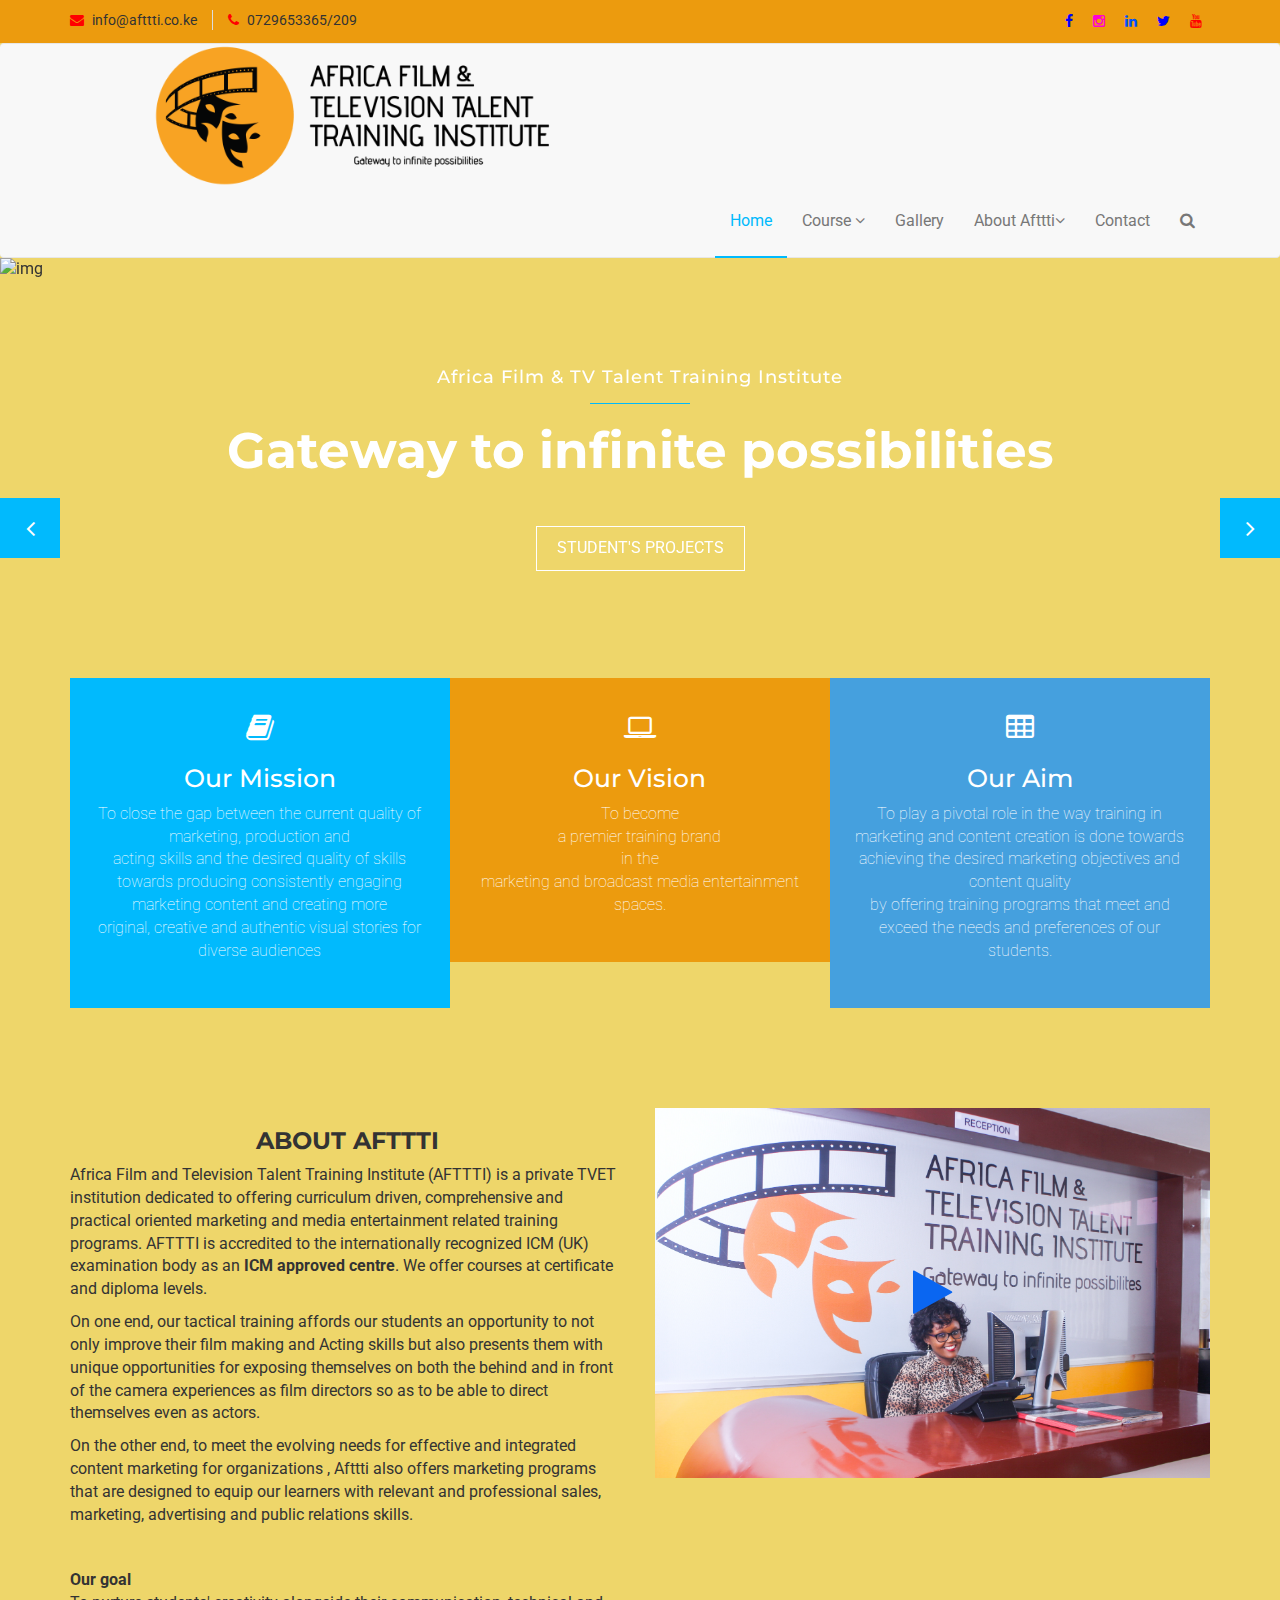
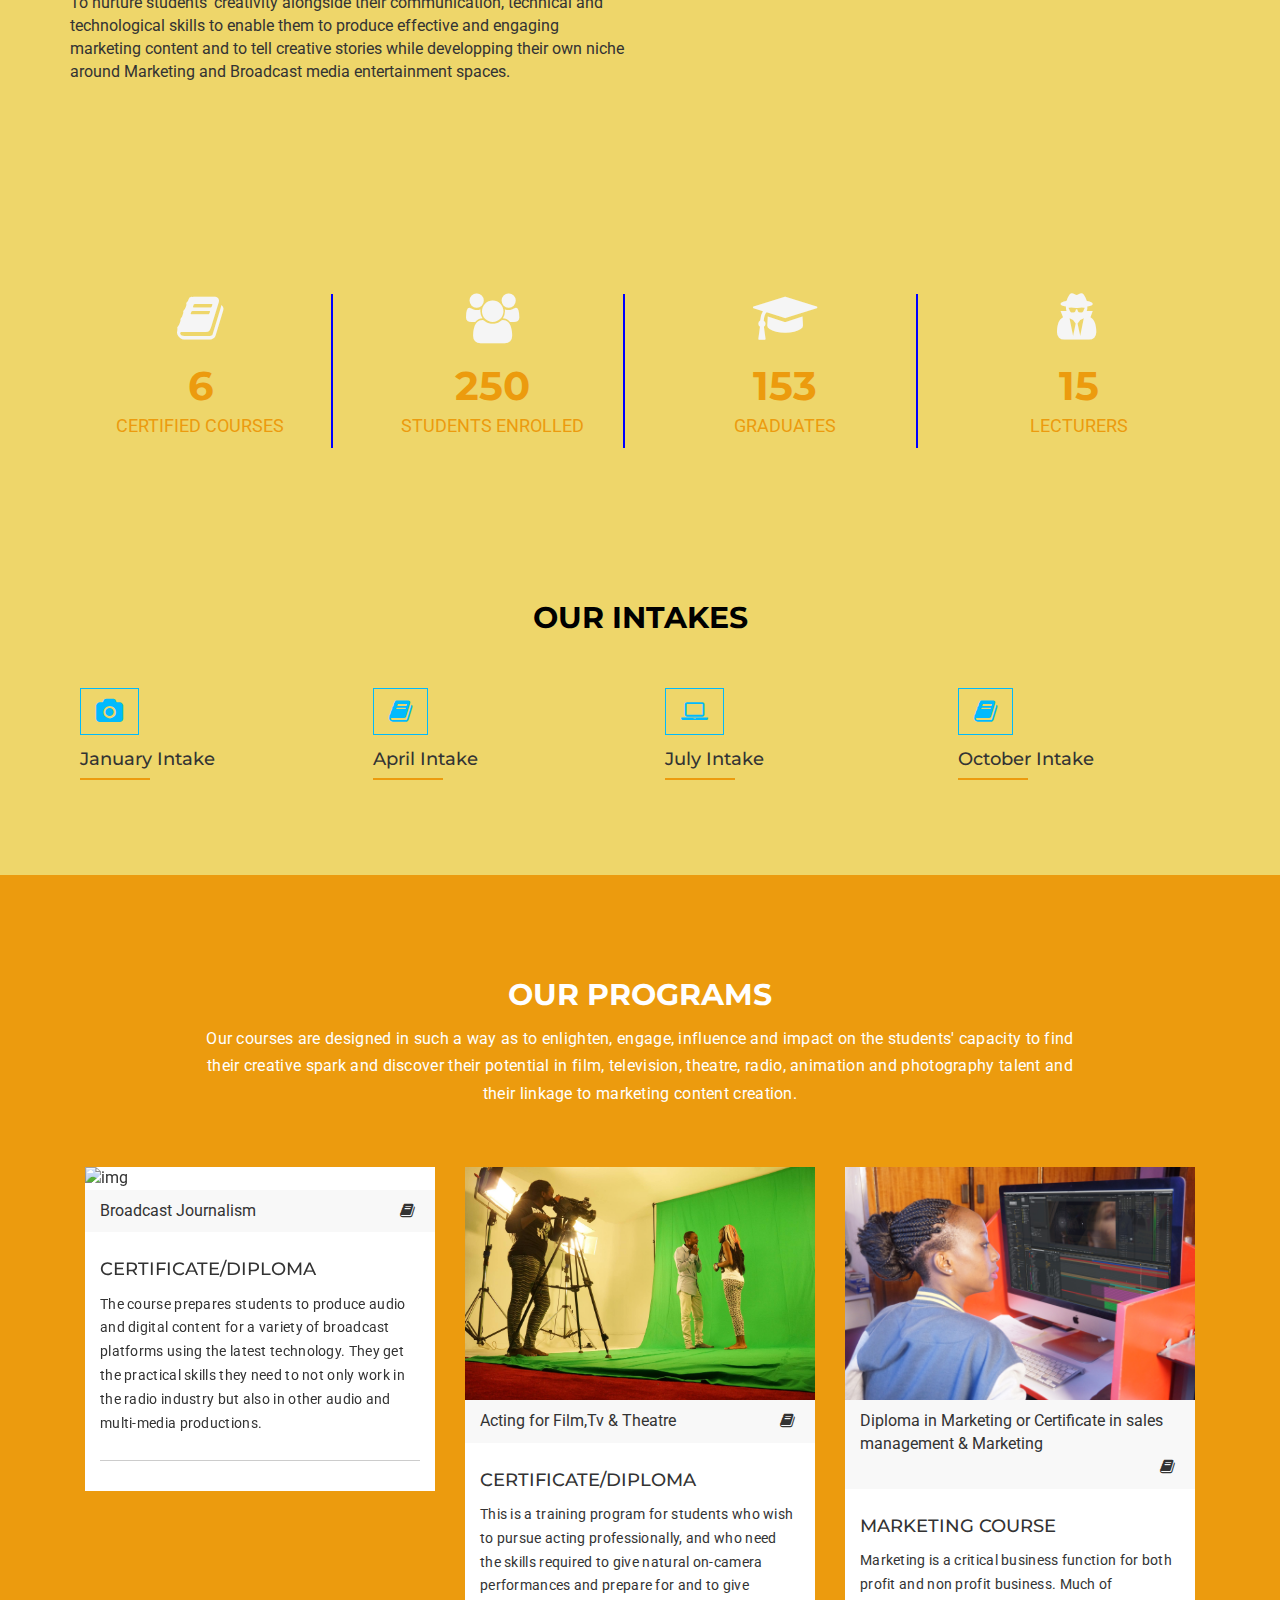
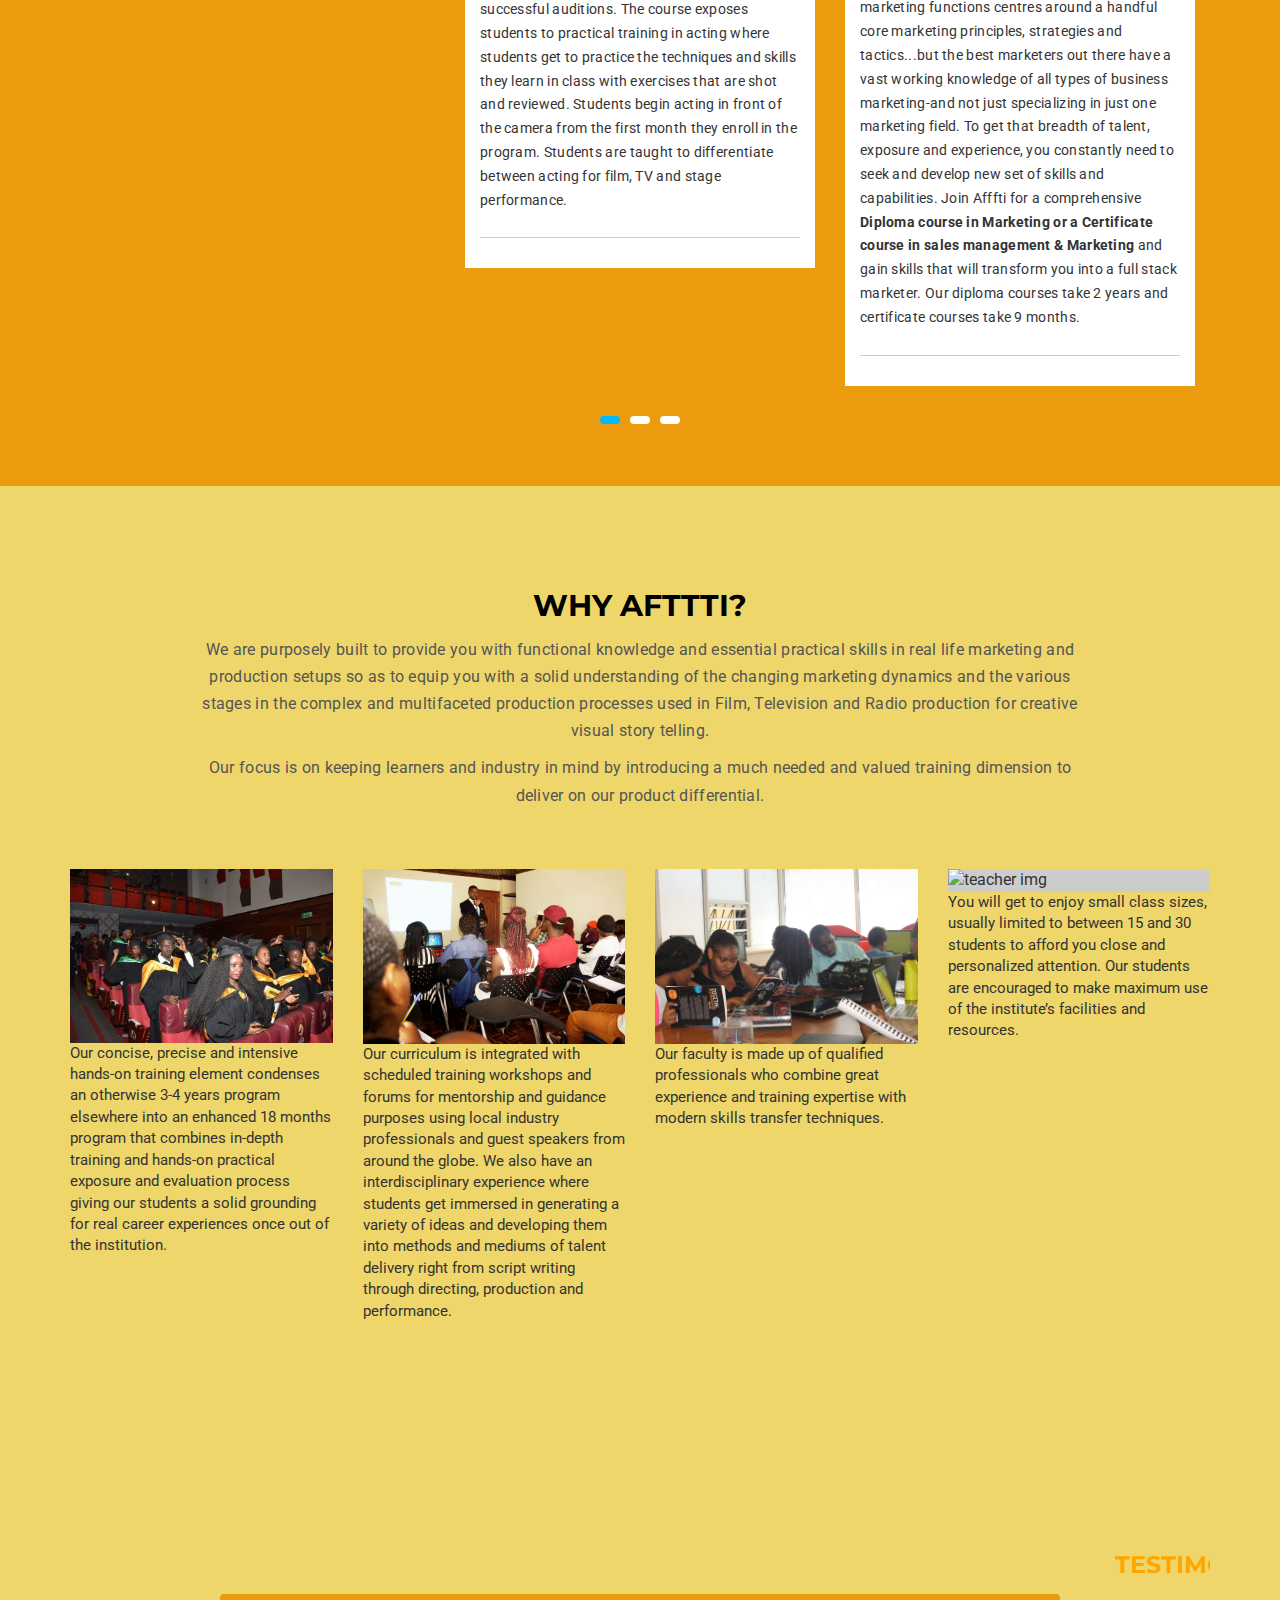
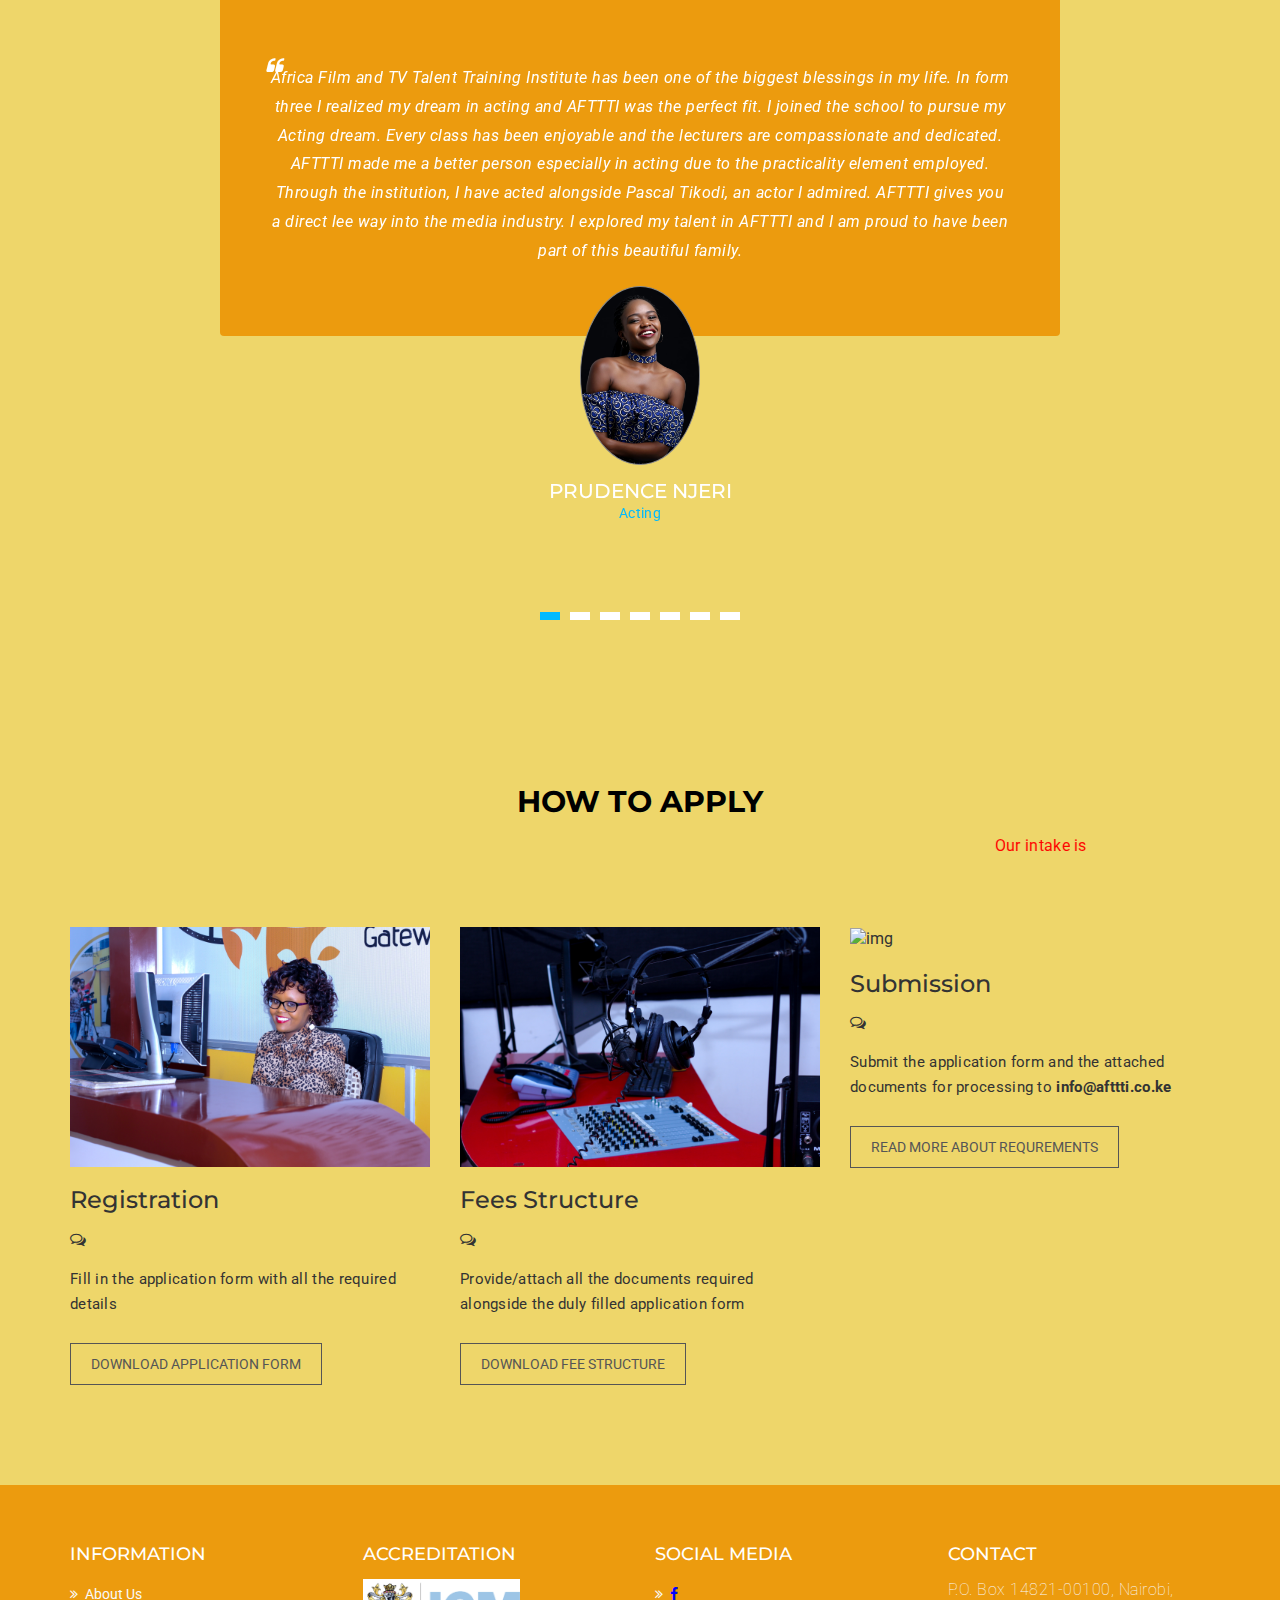
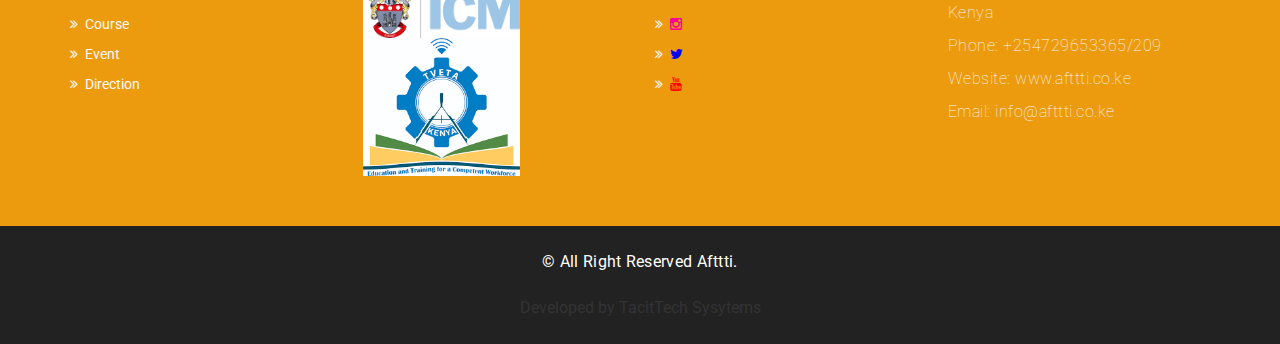
==== index.html @ 68888950 "first commit" ====
<!DOCTYPE html>
<html lang="en">
  <head>
      <!-- Global site tag (gtag.js) - Google Analytics -->
<script async src="https://www.googletagmanager.com/gtag/js?id=G-WM286V2P01"></script>
<script>
  window.dataLayer = window.dataLayer || [];
  function gtag(){dataLayer.push(arguments);}
  gtag('js', new Date());

  gtag('config', 'G-WM286V2P01');
</script>
    <meta charset="utf-8">
    <meta http-equiv="X-UA-Compatible" content="IE=edge">
    <meta name="google-site-verification" content="myHyL0dcUcwQ2noCRItRm-yijK45plPGw5eI9fTnpZU" />
    <meta name="viewport" content="width=device-width, initial-scale=1">    
    <title>Africa Film & TV Talent Training Institute</title>

    <!-- Favicon -->
    <link rel="shortcut icon" href="assets/img/aftttilogo.png" type="image/x-icon">

    <!-- Font awesome -->
    <link href="assets/css/font-awesome.css" rel="stylesheet">
    <!-- Bootstrap -->
    <link href="assets/css/bootstrap.css" rel="stylesheet">   
    <!-- Slick slider -->
    <link rel="stylesheet" type="text/css" href="assets/css/slick.css">          
    <!-- Fancybox slider -->
    <link rel="stylesheet" href="assets/css/jquery.fancybox.css" type="text/css" media="screen" /> 
    <!-- Theme color -->
    <link id="switcher" href="assets/css/theme-color/default-theme.css" rel="stylesheet">          

    <!-- Main style sheet -->
    <link href="assets/css/style.css" rel="stylesheet">    

   
    <!-- Google Fonts -->
    <link href='https://fonts.googleapis.com/css?family=Montserrat:400,700' rel='stylesheet' type='text/css'>
    <link href='https://fonts.googleapis.com/css?family=Roboto:400,400italic,300,300italic,500,700' rel='stylesheet' type='text/css'>
    

    <!-- HTML5 shim and Respond.js for IE8 support of HTML5 elements and media queries -->
    <!-- WARNING: Respond.js doesn't work if you view the page via file:// -->
    <!--[if lt IE 9]>
      <script src="https://oss.maxcdn.com/html5shiv/3.7.2/html5shiv.min.js"></script>
      <script src="https://oss.maxcdn.com/respond/1.4.2/respond.min.js"></script>
    <![endif]-->

  </head>
  <body> 

  <!--START SCROLL TOP BUTTON -->
    <a class="scrollToTop" href="#">
      <i class="fa fa-angle-up"></i>      
    </a>
  <!-- END SCROLL TOP BUTTON -->

  <!-- Start header  -->
  <header id="mu-header">
    <div class="container">
      <div class="row">
        <div class="col-lg-12 col-md-12">
          <div class="mu-header-area">
            <div class="row">
              <div class="col-lg-6 col-md-6 col-sm-6 col-xs-6">
                <div class="mu-header-top-left">
                  <div class="mu-top-email">
                    <i style="color:red;" class="fa fa-envelope"></i>
                    <span>info@afttti.co.ke</span>
                  </div>
                  <div class="mu-top-phone">
                    <i style="color:red;" class="fa fa-phone"></i>
                    <span>0729653365/209</span>
                  </div>
                </div>
              </div>
              <div class="col-lg-6 col-md-6 col-sm-6 col-xs-6">
                <div class="mu-header-top-right">
                  <nav>
                    <ul class="mu-top-social-nav">
                      <li><a href="https://www.facebook.com/AFTTTI/?epa=SEARCH_BOX"><span style="color:blue;" class="fa fa-facebook"></span></a></li>
                      <li><a href="https://www.instagram.com/afttti/"><span style="color:rgb(255, 0, 212);" class="fa fa-instagram"></span></a></li>
                      <li><a href="https://www.linkedin.com/company/africa-film-&-tv-talent-training-institute/about/"><span style="color:rgb(0, 81, 255);" class="fa fa-linkedin"></span></a></li>
                      <li><a href="https://twitter.com/Aftttiinstitute"><span style="color:blue;" class="fa fa-twitter"></span></a></li>
                      <li><a href="https://www.youtube.com/results?search_query=afttti+movie+channel"><span style="color:red;" class="fa fa-youtube"></span></a></li>
                    </ul>
                  </nav>
                </div>
              </div>
            </div>
          </div>
        </div>
      </div>
    </div>
  </header>
  <!-- End header  -->
  <!-- Start menu -->
  <section id="mu-menu">
    <nav class="navbar navbar-default" role="navigation">  
      <div class="container">
        <div class="navbar-header">
          <!-- FOR MOBILE VIEW COLLAPSED BUTTON -->
          <button type="button" class="navbar-toggle collapsed" data-toggle="collapse" data-target="#navbar" aria-expanded="false" aria-controls="navbar">
            <span class="sr-only">Toggle navigation</span>
            <span class="icon-bar"></span>
            <span class="icon-bar"></span>
            <span class="icon-bar"></span>
          </button>
          <!-- LOGO -->              
          <!-- TEXT BASED LOGO -->
          <img src="assets/img/aftttilogo.png" width="50%" height="50%" alt="img">
          
         
          <!-- IMG BASED LOGO  -->
          <!-- <a class="navbar-brand" href="index.html"><img src="assets/img/logo.png" alt="logo"></a> -->
        </div>
        <div id="navbar" class="navbar-collapse collapse">
          <ul id="top-menu" class="nav navbar-nav navbar-right main-nav">
            <li class="active"><a href="index.html">Home</a></li>            
            <li class="dropdown">
              <a href="#" class="dropdown-toggle" data-toggle="dropdown">Course <span class="fa fa-angle-down"></span></a>
              <ul class="dropdown-menu" role="menu">              
                <li><a href=#mu-latest-courses>Course Detail</a></li>                
              </ul>
            </li>           
            <li><a href="gallery.html">Gallery</a></li>
            <li class="dropdown">
              <a href="#" class="dropdown-toggle" data-toggle="dropdown">About Afttti<span class="fa fa-angle-down"></span></a>
              <ul class="dropdown-menu" role="menu">
                <li><a href=#mu-about-us>Read about us</a></li>                
                               
              </ul>
            </li>            
            <li><a href="contact.html">Contact</a></li>
                          
            <li><a href="#" id="mu-search-icon"><i class="fa fa-search"></i></a></li>
          </ul>                     
        </div><!--/.nav-collapse -->        
      </div>     
    </nav>
  </section>
  <!-- End menu -->
  <!-- Start search box -->
  <div id="mu-search">
    <div class="mu-search-area">      
      <button class="mu-search-close"><span class="fa fa-close"></span></button>
      <div class="container">
        <div class="row">
          <div class="col-md-12">            
            <form class="mu-search-form">
              <input type="search" placeholder="Type Your Keyword(s) & Hit Enter">              
            </form>
          </div>
        </div>
      </div>
    </div>
  </div>
  <!-- End search box -->
  <!-- Start Slider -->
  <section id="mu-slider">
    <!-- Start single slider item -->
    <div class="mu-slider-single">
      <div class="mu-slider-img">
        <figure>
          <img src="assets/img/IMG_1509.JPG" alt="img">
        </figure>
      </div>
      <div class="mu-slider-content">
        <h4>Africa Film & TV Talent Training Institute </h4>
        <span></span>
        <h2>Gateway to infinite possibilities</h2>
        <a href="https://youtube.com/channel/UCzs28ngfFWJ8Ts0XlWDXwdw" class="mu-read-more-btn">Student's Projects</a>
      </div>
    </div>
    <!-- Start single slider item -->
    <!-- Start single slider item -->
    <div class="mu-slider-single">
      <div class="mu-slider-img">
        <figure>
          <img src="assets/img/IMG_1307.JPG" alt="img">
        </figure>
      </div>
      <div class="mu-slider-content">
        <h4>Africa Film & TV Talent Training Institute</h4>
        <span></span>
        <h2>Concise, precise and intensive hands-on training </h2>
        <a href="https://youtube.com/channel/UCzs28ngfFWJ8Ts0XlWDXwdw" class="mu-read-more-btn">Student's Projects</a>
      </div>
    </div>
    <!-- Start single slider item -->
    <!-- Start single slider item -->
    <div class="mu-slider-single">
      <div class="mu-slider-img">
        <figure>
          <img src="assets/img/IMG_1348.JPG" alt="img">
        </figure>
      </div>
      <div class="mu-slider-content">
        <h4>JOIN US TODAY</h4>
        <span></span>
        <h2>Learn as you do</h2>
        <p</p>
        <a href="https://youtube.com/channel/UCzs28ngfFWJ8Ts0XlWDXwdw" class="mu-read-more-btn">Student's Projects</a>
      </div>
    </div>
    <!-- Start single slider item -->    
  </section>
  <!-- End Slider -->
  <!-- Start service  -->
  <section id="mu-service">
    <div class="container">
      <div class="row">
        <div class="col-lg-12 col-md-12">
          <div class="mu-service-area">
            <!-- Start single service -->
            <div class="mu-service-single">
              <span class="fa fa-book"></span>
              <h3>Our Mission</h3>
              <p>To close the gap between the current quality of marketing, production and<br> acting skills and the desired quality of skills towards producing consistently engaging marketing content and creating more <br>original, creative and authentic visual stories for diverse audiences</p>
             
            </div>
            <!-- Start single service -->
            <!-- Start single service -->
            <div class="mu-service-single">
              <span class="fa fa-laptop"></span>
              
               <h3>Our Vision</h3>
              <p>To become<br> a premier
                training brand<br>
                in the <br>marketing and broadcast media entertainment spaces.</p>
            </div>
            <!-- Start single service -->
            <!-- Start single service -->
            <div class="mu-service-single">
              <span class="fa fa-table"></span>
              <h3>Our Aim</h3>
              <p>To play a pivotal role in the way training in <br>marketing and content creation is done towards achieving the desired marketing objectives and content quality<br> by offering training programs that meet and exceed the needs and preferences of our students.</p>
            </div>
          </div>
        </div>
      </div>
    </div>
  </section>
  <!-- End service  -->

  <!-- Start about us -->
  <section id="mu-about-us">
    <div class="container">
      <div class="row">
        <div class="col-md-12">
          <div class="mu-about-us-area">           
            <div class="row">
              <div class="col-lg-6 col-md-6">
                <div class="mu-about-us-left">
                  <!-- Start Title -->
                  <div class="mu-title">
                    <h3><b>ABOUT AFTTTI</b></h3>              
                  </div>
                  <!-- End Title -->
                  <p>Africa Film and Television Talent Training Institute (AFTTTI) is a private TVET institution dedicated to offering curriculum driven, comprehensive and practical oriented marketing and media entertainment related training programs. AFTTTI is accredited to the internationally recognized ICM (UK) examination body as an <b>ICM approved centre</b>. We offer courses at certificate and diploma levels.
                  
                   <br><p>On one end, our tactical training affords our students an opportunity to not only improve their film making and Acting skills but also presents them with unique opportunities for exposing themselves on both the behind and in front of the camera experiences as film directors so as to be able to direct themselves even as actors.
                   <p>On the other end, to meet the evolving needs for effective and integrated content marketing for organizations , Afttti also offers marketing programs that are designed to equip our learners with relevant and professional sales, marketing, advertising and public relations skills.</p>
                   
<br></p><b>Our goal</b><br>To nurture students' creativity alongside their communication, technical and technological skills to enable them to produce effective and engaging marketing content and to tell creative stories while developping their own niche around Marketing and Broadcast media entertainment spaces.
                    </p>
                </div>
              </div>
              <div class="col-lg-6 col-md-6">
                <div class="mu-about-us-right">                            
                <a id="mu-abtus-video" href="https://www.youtube.com/embed/4J_HEOg3XTo" target="mutube-video">
                  <img src="assets/img/IMG_8974.jpg" alt="img">
                </a>                
                </div>
              </div>
            </div>
          </div>
        </div>
      </div>
    </div>
  </section>
  <!-- End about us -->

  <!-- Start about us counter -->
  <section id="mu-abtus-counter">
    <div class="container">
      <div class="row">
        <div class="col-md-12">
          <div class="mu-abtus-counter-area">
            <div class="row">
              <!-- Start counter item -->
              <div class="col-lg-3 col-md-3 col-sm-3">
                <div class="mu-abtus-counter-single">
                  <span class="fa fa-book"></span>
                  <h4 class="counter">6</h4>
                  <p>CERTIFIED COURSES</p>
                </div>
              </div>
              <!-- End counter item -->
              <!-- Start counter item -->
              <div class="col-lg-3 col-md-3 col-sm-3">
                <div class="mu-abtus-counter-single">
                  <span class="fa fa-users"></span>
                  <h4 class="counter">250</h4>
                  <p>STUDENTS ENROLLED</p>
                </div>
              </div>
              <!-- End counter item -->
              <!-- Start counter item -->
              <div class="col-lg-3 col-md-3 col-sm-3">
                <div class="mu-abtus-counter-single">
                  <span class="fa fa-graduation-cap"></span>
                  <h4 class="counter">153</h4>
                  <p>GRADUATES</p>
                </div>
              </div>
              <!-- End counter item -->
              <!-- Start counter item -->
              <div class="col-lg-3 col-md-3 col-sm-3">
                <div class="mu-abtus-counter-single no-border">
                  <span class="fa fa-user-secret"></span>
                  <h4 class="counter">15</h4>
                  <p>LECTURERS</p>
                </div>
              </div>
              <!-- End counter item -->
            </div>
          </div>
        </div>
      </div>
    </div>
  </section>
  <!-- End about us counter -->

  <!-- Start features section -->
  <section id="mu-features">
    <div class="container">
      <div class="row">
        <div class="col-lg-12 col-md-12">
          <div class="mu-features-area">
            <!-- Start Title -->
            <div class="mu-title">
              <h2>OUR INTAKES</h2>
          
            </div>
            <!-- End Title -->
            <!-- Start features content -->
            <div class="mu-features-content">
              <div class="row">
                <div class="col-lg-3 col-md-3  col-sm-5">
                  <div class="mu-single-feature">
                    <span class="fa fa-camera"></span>
                    <h4>January Intake</h4>
                  </div>
                </div>
                <div class="col-lg-3 col-md-3  col-sm-5">
                  <div class="mu-single-feature">
                    <span class="fa fa-book"></span>
                    <h4>April Intake</h4>
                    
                  </div>
                </div>
                <div class="col-lg-3 col-md-3  col-sm-5">
                  <div class="mu-single-feature">
                    <span class="fa fa-laptop"></span>
                    <h4>July Intake</h4>
                  </div>
                </div>
                <div class="col-lg-2 col-md-3  col-sm-5">
                  <div class="mu-single-feature">
                    <span class="fa fa-book"></span>
                    <h4>October Intake</h4>
                  </div>
                </div>
               
                </div>
              </div>
            </div>
            <!-- End features content -->
          </div>
        </div>
      </div>
    </div>
  </section>
  <!-- End features section -->

  <!-- Start latest course section -->
  <section id="mu-latest-courses">
    <div class="container">
      <div class="row">
        <div class="col-lg-12 col-md-12">
          <div class="mu-latest-courses-area">
            <!-- Start Title -->
            <div class="mu-title">
              <h2>Our Programs</h2>
              <p>Our courses are designed in such a way as to enlighten, engage, influence and impact on the students' capacity to find their creative spark and discover their potential in film, television, theatre, radio, animation and photography talent and their linkage to marketing content creation. </p>
            </div>
            <!-- End Title -->
            <!-- Start latest course content -->
            <div id="mu-latest-course-slide" class="mu-latest-courses-content">
              <div class="col-lg-4 col-md-4 col-xs-12">
                <div class="mu-latest-course-single">
                  <figure class="mu-latest-course-img">
                    <a href="#"><img src="assets/img/IMG_9172.jpg" alt="img"></a>
                    <figcaption class="mu-latest-course-imgcaption">
                      <a href="course.html">Broadcast Journalism</a>
                      <span><i class="fa fa-book"></i></span>
                    </figcaption>
                  </figure>
                  <div class="mu-latest-course-single-content">
                    <h4><a href="#">CERTIFICATE/DIPLOMA</a></h4>
                    <p>The course prepares students to produce audio and digital content for a variety of broadcast platforms using the latest technology. They get the practical skills they need to not only work in the radio industry but also in other audio and multi-media productions.</p>
                    <div class="mu-latest-course-single-contbottom">
                     
                      <span class="mu-course-price" href="#"></span>
                    </div>
                  </div>
                </div>
              </div>
              <div class="col-lg-4 col-md-4 col-xs-12">
                <div class="mu-latest-course-single">
                  <figure class="mu-latest-course-img">
                    <a href="#"><img src="assets/img/sac.jpg" alt="img"></a>
                    <figcaption class="mu-latest-course-imgcaption">
                      <a href="course.html">Acting for Film,Tv & Theatre </a>
                      <span><i class="fa fa-book"></i></span>
                    </figcaption>
                  </figure>
                  <div class="mu-latest-course-single-content">
                    <h4><a href="course.html#">CERTIFICATE/DIPLOMA</a></h4>
                    <p>This is a training program for students who wish to pursue acting professionally, and who need the skills required to give natural on-camera performances and prepare for and to give successful auditions. The course exposes students to practical training in acting where students get to practice the techniques and skills they learn in class with exercises that are shot and reviewed. Students begin acting in front of the camera from the first month they enroll in the program. Students are taught to differentiate between acting for film, TV and stage performance. </p>
                    <div class="mu-latest-course-single-contbottom">
                     
                      <span class="mu-course-price" href="#"></span>
                    </div>
                  </div>
                </div>
              </div>
              <div class="col-lg-4 col-md-4 col-xs-12">
                <div class="mu-latest-course-single">
                  <figure class="mu-latest-course-img">
                    <a href="#"><img src="assets/img/Amination 2.jpg" alt="img"></a>
                    <figcaption class="mu-latest-course-imgcaption">
                      <a href="course.html">Diploma in Marketing or Certificate in sales management & Marketing</a>
                      <span><i class="fa fa-book"></i></span>
                    </figcaption>
                  </figure>
                  <div class="mu-latest-course-single-content">
                    <h4><a href="course.html">MARKETING COURSE</a></h4>
                    <p>Marketing is a critical business function for both profit and non profit business. Much of marketing functions centres around a handful core marketing principles, strategies and tactics...but the best marketers out there have a vast working knowledge of all types of business marketing-and not just specializing in just one marketing field. To get that breadth of talent, exposure and experience, you constantly need to seek and develop new set of skills and capabilities. Join Afffti for a comprehensive <b>Diploma course in Marketing or a Certificate course in sales management & Marketing</b> and gain skills that will transform you into a full stack marketer. Our diploma courses take 2 years and certificate courses take 9 months.</p>
                    <div class="mu-latest-course-single-contbottom">
                      
                      <span class="mu-course-price" href="#"></span>
                    </div>
                  </div>
                </div>
              </div>
              <div class="col-lg-4 col-md-4 col-xs-12">
                <div class="mu-latest-course-single">
                  <figure class="mu-latest-course-img">
                    <a href="#"><img src="assets/img/IMG_9275.jpg" alt="img"></a>
                    <figcaption class="mu-latest-course-imgcaption">
                      <a href="course.html">Photography</a>
                      <span><i class="fa fa-book"></i></span>
                    </figcaption>
                  </figure>
                  <div class="mu-latest-course-single-content">
                    <h4><a href="course.html">SHORT COURSE/DIPLOMA</a></h4>
                    <p>The program is predestined to provide an opportunity for the students to adeptly respond to the ever changing technology in the world of photography where they are challenged to be creative.</p>
                    <div class="mu-latest-course-single-contbottom">
                      
                      <span class="mu-course-price" href="#"></span>
                    </div>
                  </div>
                </div>
              </div>
              <div class="col-lg-4 col-md-4 col-xs-12">
                <div class="mu-latest-course-single">
                  <figure class="mu-latest-course-img">
                    <a href="#"><img src="assets/img/IMG_9372.jpg" alt="img"></a>
                    <figcaption class="mu-latest-course-imgcaption">
                      <a href="course.html">Film & TV Production </a>
                      <span><i class="fa fa-book"></i></span>
                    </figcaption>
                  </figure>
                  <div class="mu-latest-course-single-content">
                    <h4><a href="#">SHORT COURSES/CERT/DIP</a></h4>
                    <p>This program introduces students to the magic of film production from a uniquely practical angle. This gives students the foundation that is needed in developing their skills and knowledge as they seek to become professionals in the film and television industry.
                      By the end of the second semester, students will work together to produce a short film or a feature film. The project provides an opportunity to work together in small groups as they develop their ideas into artistic expressions. 
                      </p>
                    <div class="mu-latest-course-single-contbottom">
                      
                      <span class="mu-course-price" href="#"></span>
                    </div>
                  </div>
                </div>
              </div>
              <div class="col-lg-4 col-md-4 col-xs-12">
                <div class="mu-latest-course-single">
                  <figure class="mu-latest-course-img">
                    <a href="#"><img src="assets/img/IMG_8951.jpg" alt="img"></a>
                    <figcaption class="mu-latest-course-imgcaption">
                      <a href="#">Short courses</a>
                      <span><i class="fa fa-book"></i></span>
                    </figcaption>
                  </figure>
                  <div class="mu-latest-course-single-content">
                    <h4><a href="#">SHORT COURSES</a></h4>
                    <p>The courses are tailored to the individual's desire and offred within a period of between 2 weeks and 3 months. They provide an avenue to those willing to discover and optimize their passion in selected areas which include;POST-PRODUCTION/VIDEO EDITING 
                      PHOTOGRAPHY,ACTING FOR SCREEN, FILM PRODUCTION, CINEMATOGRAPHY, CHOREOGRAPHY & DANCING, MAKE-UP & MODELLING, GRAPHIC DESIGN, BUSINESS OF FILM, SPECIALIZED COURSES IN TV CONTENT CREATION
                      </p>
                    <div class="mu-latest-course-single-contbottom">
                     
                      <span class="mu-course-price" href="#"></span>
                    </div>
                  </div>
                </div>
              </div>
            </div>
            <!-- End latest course content -->
          </div>
        </div>
      </div>
    </div>
  </section>
  <!-- End latest course section -->

  <!-- Start our teacher -->
  <section id="mu-our-teacher">
    <div class="container">
      <div class="row">
        <div class="col-md-12">
          <div class="mu-our-teacher-area">
            <!-- begain title -->
            <div class="mu-title">
              <h2>WHY AFTTTI?</h2>
              <p>We are purposely built to provide you with functional knowledge and essential practical skills in real life marketing and production setups so as to equip you with a solid understanding of the changing marketing dynamics and the various stages in the complex and multifaceted production processes used in Film, Television and Radio production for creative visual story telling.</p>
              <p>Our focus is on keeping learners and industry in mind by introducing a much needed and valued training dimension to deliver on our product differential.</p>
            </div>
            <!-- end title -->
            <!-- begain our teacher content -->
            <div class="mu-our-teacher-content">
              <div class="row">
                <div class="col-lg-3 col-md-3  col-sm-6">
                  <div class="mu-our-teacher-single">
                    <figure class="mu-our-teacher-img">
                      <img src="assets/img/LKAZ3765.jpg" alt="teacher img">
                      <div class="mu-our-teacher-social">
                        
                      </div>
                    </figure>                    
                    <div class="mu-ourteacher-single-content">
                      
                      <p>	Our concise, precise and intensive hands-on training element condenses an otherwise 3-4 years program elsewhere into an enhanced 18 months program that combines in-depth training and hands-on practical exposure and evaluation process giving our students a solid grounding for real career experiences once out of the institution.</p>
                    </div>
                  </div>
                </div>
                <div class="col-lg-3 col-md-3 col-sm-6">
                  <div class="mu-our-teacher-single">
                    <figure class="mu-our-teacher-img">
                      <img src="assets/img/_DSC3575new.jpg" alt="teacher img">
                      <div class="mu-our-teacher-social">
                        
                      </div>
                    </figure>                    
                    <div class="mu-ourteacher-single-content">
                      
                      <p>	Our curriculum is integrated with scheduled training workshops and forums for mentorship and guidance purposes using local industry professionals and guest speakers from around the globe. We also have an interdisciplinary experience where students get immersed in generating a variety of ideas and developing them into methods and mediums of talent delivery right from script writing through directing, production and performance.</p>
                    </div>
                  </div>
                </div>
                <div class="col-lg-3 col-md-3 col-sm-6">
                  <div class="mu-our-teacher-single">
                    <figure class="mu-our-teacher-img">
                      <img src="assets/img/IMG_1350.JPG" alt="teacher img">
                      <div class="mu-our-teacher-social">
                        
                      </div>
                    </figure>                    
                    <div class="mu-ourteacher-single-content">
                      
                      <p>Our faculty is made up of qualified professionals who combine great experience and training expertise with modern skills transfer techniques.</p>
                    </div>
                  </div>
                </div>
                <div class="col-lg-3 col-md-3 col-sm-6">
                  <div class="mu-our-teacher-single">
                    <figure class="mu-our-teacher-img">
                      <img src="assets/img/DSC_0263.JPG" alt="teacher img">
                      <div class="mu-our-teacher-social">
                        
                      </div>
                    </figure>                    
                    <div class="mu-ourteacher-single-content">
                      
                      <p>You will get to enjoy small class sizes, usually limited to between 15 and 30 students to afford you close and personalized attention. Our students are encouraged to make maximum use of the institute’s facilities and resources.</p>
                    </div>
                  </div>
                </div>
              </div>
            </div> 
            <!-- End our teacher content -->           
          </div>
        </div>
      </div>
    </div>
  </section>
  <!-- End our teacher -->

  <!-- Start testimonial -->
  <section id="mu-testimonial">
    <div class="container">
       <h3 style="color:orange;"><marquee><b>TESTIMONIALS</b></marquee></h3>
      <div class="row">
        <div class="col-md-12">
          <div class="mu-testimonial-area">
            <div id="mu-testimonial-slide" class="mu-testimonial-content">
              <!-- start testimonial single item -->
              <div class="mu-testimonial-item">
                <div class="mu-testimonial-quote">
                  <blockquote>
                    <p>Africa Film and TV Talent Training Institute has been one of the biggest blessings in my life. In form three I realized my dream in acting and AFTTTI was the perfect fit. I joined the school to pursue my Acting dream. Every class has been enjoyable and the lecturers are compassionate and dedicated.
                      AFTTTI made me a better person especially in acting due to the practicality element employed. Through the institution, I have acted alongside Pascal Tikodi, an actor I admired. AFTTTI gives you a direct lee way into the media industry.
                      I explored my talent in AFTTTI and I am proud to have been part of this beautiful family.
                      </p>
                  </blockquote>
                </div>
                <div class="mu-testimonial-img">
                  <img src="assets/img/IMG-20181123-WA0000.jpg" alt="img">
                </div>
                <div class="mu-testimonial-info">
                  <h4>PRUDENCE NJERI</h4>
                  <span>Acting</span>
                </div>
              </div>
              <!-- end testimonial single item -->
               <!-- start testimonial single item -->
              <div class="mu-testimonial-item">
                <div class="mu-testimonial-quote">
                  <blockquote>
                    <p>“Having a long history with AFTTTI makes me consider this school the best in Kenya.  My journey of Film and Tv Production started back in 2016  when I joined this school for the first time. Teaching methods and staff's friendliness exceeded my expectations. It is at AFTTTI that I sharpened and enhanced my skills in Scripting and Content Creation, Costume Design and Make-up Producing, & Art and Production. Through the skills I gained at Afttti, I have had the privilege to work with various production houses in their different departments. I am currently in Contract with Kirinyaga Central for a legal transcription project under the Judiciary and Part-time running my makeup business. AFTTTI took part in raising me to be who I am today in the creative industry and in the realization of my dreams.
                      </p>
                  </blockquote>
                </div>
                <div class="mu-testimonial-img">
                  <img src="assets/img/IMG-20200315-WA0010.jpg" alt="img">
                </div>
                <div class="mu-testimonial-info">
                  <h4>JOSEPH WACHIRA</h4>
                  <span>Film and TV production</span>
                </div>
              </div>
              <!-- end testimonial single item -->
               <!-- start testimonial single item -->
              <div class="mu-testimonial-item">
                <div class="mu-testimonial-quote">
                  <blockquote>
                    <p>Through AFTTTI have been able to become a creative and dedicated Cinematographer and Photographer. Adept at handling a high volume of simultaneous tasks with ease and accuracy. I'm currently working on  a diverse range of projects; working as Freelance street and documentary photographer. (got selected twice by AfricanArt Incontext early this year during the COVID photography campany), Currently working with a visual Radio show by the name Sema Radio as a producer and content creator with a clean and elegant aesthetic. To me AFTTTI was not only my knowledge base but a home with  lecturers as my parents and my fellow students as my siblings, all under God's protection.
                      </p>
                  </blockquote>
                </div>
                <div class="mu-testimonial-img">
                  <img src="assets/img/Felix-Odhiambo.jpeg" alt="img">
                </div>
                <div class="mu-testimonial-info">
                  <h4>FELIX ODHIAMBO</h4>
                  <span>Film and TV production</span>
                </div>
              </div>
              <!-- end testimonial single item -->
               <!-- start testimonial single item -->
              <div class="mu-testimonial-item">
                <div class="mu-testimonial-quote">
                  <blockquote>
                    <p>Being in the acting industry, is a dream come true. Whether its on stage or before a camera, it's fulfilling to see myself on this journey as I evolve in my career. AFTTTI became my second home and stepping stone to this journey. I learnt alot from my lecturers, doing projects in school and interning which opened a gateway of opportunities for me. I am grateful for the time and opportunity they took to nuture my skills and I look forward to conquer this industry.
                      </p>
                  </blockquote>
                </div>
                <div class="mu-testimonial-img">
                  <img src="assets/img/Martina.jpeg" alt="img">
                </div>
                <div class="mu-testimonial-info">
                  <h4>MARTINA AYORO </h4>
                  <span>Acting</span>
                </div>
              </div>
              <!-- end testimonial single item -->
              <!-- start testimonial single item -->
              <div class="mu-testimonial-item">
                <div class="mu-testimonial-quote">
                  <blockquote>
                    <p>I joined african film and talent training institute in the year 2019 and that was when my career in film and tv production kicked off.it has been a great experience all through my 2 year course period after afttti gained skills to open my own production company(jasafilmworks) which is growing at a very high rate plus I've secured several contracts with different companies life is good thanks to afttti. AFFTTTI  is and will always be a home of excellence.
                      </p>
                  </blockquote>
                </div>
                <div class="mu-testimonial-img">
                  <img src="assets/img/Emmanuel.jpeg" alt="img">
                </div>
                <div class="mu-testimonial-info">
                  <h4>EMMANUEL ANGASA</h4>
                  <span>Film and TV production</span>
                </div>
              </div>
              <!-- end testimonial single item -->
                <!-- start testimonial single item -->
              <div class="mu-testimonial-item">
                <div class="mu-testimonial-quote">
                  <blockquote>
                    <p>This institute has taught me the practicalities of a creative and technical storyteller. From development all the way to the distribution of a project. The hands-on approach has really helped cultivate my perspective on the intricate exertions that are required to make something out of myself in the Film & TV industry. I'm forever grateful for the staff that took their time to teach and mentor me during and after my course. I don't regret the genesis of my journey there and the new perspective and values that I acquired at my terminus.
                      </p>
                  </blockquote>
                </div>
                <div class="mu-testimonial-img">
                  <img src="assets/img/Phillip.jpeg" alt="img">
                </div>
                <div class="mu-testimonial-info">
                  <h4>PHILLIP GATEI</h4>
                  <span>Film and TV production</span>
                </div>
              </div>
              <!-- end testimonial single item -->
              
              <!-- start testimonial single item -->
              <div class="mu-testimonial-item">
                <div class="mu-testimonial-quote">
                  <blockquote>
                    <p>Since joining AFTTTI I have learnt a lot in Film Production. The institution does not only offer theory lessons but practical and it has sufficient equipment. I had the chance to develop ideas and engage in pre-production, production and post production. In my fourth semester, I shot a short film in Nanyuki for a class project which was nominated for the Kalasha Awards Festival. 
                      I am grateful to AFTTTI for offering me with a multidisciplinary and multicultural learning environment with high quality facilities and dedicated lecturers. Undoubtedly, the knowledge I have acquired from AFTTTI is useful for my career.
                      </p>
                  </blockquote>
                </div>
                <div class="mu-testimonial-img">
                  <img src="assets/img/asuza.jpg" alt="img">
                </div>
                <div class="mu-testimonial-info">
                  <h4>IRENE ASUZA</h4>
                  <span>Film and TV production</span>
                </div>
              </div>
              <!-- end testimonial single item -->
            </div>
          </div>
        </div>
      </div>
    </div>
  </section>
  <!-- End testimonial -->

  <!-- Start from blog -->
  <section id="mu-from-blog">
    <div class="container">
      <div class="row">
        <div class="col-md-12">
          <div class="mu-from-blog-area">
            <!-- start title -->
            <div class="mu-title">
              <h2>HOW TO APPLY </h2>
              <p style="color:red;"><marquee>Our intake is ongoing and we are looking forward to receive your application.</marquee></p>
            </div>
            <!-- end title -->  
            <!-- start from blog content   -->
            <div class="mu-from-blog-content">
              <div class="row">
                <div class="col-md-4 col-sm-4">
                  <article class="mu-blog-single-item">
                    <figure class="mu-blog-single-img">
                      <a href="#"><img src="assets/img/IMG_8969.jpg" alt="img"></a>
                      <figcaption class="mu-blog-caption">
                        <h3><a href="#">Registration</a></h3>
                        
                      </figcaption>                      
                    </figure>
                    <div class="mu-blog-meta">
                      <a href="#"></a>
                      <a href="#"></a>
                      <span><i class="fa fa-comments-o"></i></span>
                    </div>
                    <div class="mu-blog-description">
                      <p>Fill in the application form with all the required details</p>
                      <a class="mu-read-more-btn" href="https://drive.google.com/file/d/1F87IH-c_ImgNTethZJThrsykL4caWI7_/view?usp=sharing">Download Application Form</a>
                    </div>
                  </article>
                </div>
                <div class="col-md-4 col-sm-4">
                  <article class="mu-blog-single-item">
                    <figure class="mu-blog-single-img">
                      <a href="#"><img src="assets/img/IMG_8939.jpg" alt="img"></a>
                      <figcaption class="mu-blog-caption">
                        <h3><a href="#">Fees Structure</a></h3>
                      </figcaption>                      
                    </figure>
                    <div class="mu-blog-meta">
                      <a href="#"></a>
                      <a href="#"></a>
                      <span><i class="fa fa-comments-o"></i></span>
                    </div>
                    <div class="mu-blog-description">
                      <p>Provide/attach all the documents required alongside the duly filled application form</p>
                      <a class="mu-read-more-btn" href="https://drive.google.com/file/d/1wp7M_Z5mvkaDtweQ_10RwuumHgI8Dihw/view?usp=sharing">Download Fee structure</a>
                    </div>
                  </article>
                </div>
                <div class="col-md-4 col-sm-4">
                  <article class="mu-blog-single-item">
                    <figure class="mu-blog-single-img">
                      <a href="#"><img src="assets/img/IMG_9275.jpg" alt="img"></a>
                      <figcaption class="mu-blog-caption">
                        <h3><a href="#">Submission</a></h3>
                      </figcaption>                      
                    </figure>
                    <div class="mu-blog-meta">
                      <a href="#"></a>
                      <a href="#"></a>
                      <span><i class="fa fa-comments-o"></i></span>
                    </div>
                    <div class="mu-blog-description">
                      <p>Submit the application form and the attached documents for processing to <b>info@afttti.co.ke</b></p>
                      <a class="mu-read-more-btn" href="https://drive.google.com/file/d/1GhMDBcQuNpAjgV6unIRkycEQdvcisoC4/view?usp=sharing">Read More about requrements</a>
                    </div>
                  </article>
                </div>
              </div>
            </div>     
            <!-- end from blog content   -->   
          </div>
        </div>
      </div>
    </div>
  </section>
  <!-- End from blog -->

  <!-- Start footer -->
  <footer id="mu-footer">
    <!-- start footer top -->
    <div class="mu-footer-top">
      <div class="container">
        <div class="mu-footer-top-area">
          <div class="row">
            <div class="col-lg-3 col-md-3 col-sm-3">
              <div class="mu-footer-widget">
                <h4>Information</h4>
                <ul>
                  <li><a href=#mu-about-us>About Us</a></li>
              
                  <li><a href=#mu-latest-courses>Course</a></li>
                  <li><a href="gallery.html">Event</a></li>
                  <li><a href="contact.html">Direction</a></li>
                </ul>
              </div>
            </div>
              <div class="col-lg-3 col-md-3 col-sm-3">
              <div class="mu-footer-widget">
                <h4>Accreditation</h4>
                <img src="assets/img/icm.png" height="60%" width="60%" alt="ICM">
                <img src="assets/img/tveta.png" height="60%" width="60%" alt="TVETA">              
              </div>
            </div>
            <div class="col-lg-3 col-md-3 col-sm-3">
              <div class="mu-footer-widget">
                <h4>Social Media</h4>
                <ul class="mu-top-social-nav">
                  <li><a href="https://www.facebook.com/AFTTTI/?epa=SEARCH_BOX"><span style="color:blue;"class="fa fa-facebook"></span></a></li>
                  <li><a href="https://www.instagram.com/afttti/"><span style="color:rgb(255, 0, 149);"class="fa fa-instagram"></span></a></li>
                  <li><a href="https://twitter.com/Aftttiinstitute"><span style="color:blue;" class="fa fa-twitter"></span></a></li>
                  <li><a href="https://www.youtube.com/results?search_query=afttti+movie+channel"><span style="color:red;"class="fa fa-youtube"></span></a></li>
                </ul>
              </div>
            </div>
          
            <div class="col-lg-3 col-md-3 col-sm-3">
              <div class="mu-footer-widget">
                <h4>Contact</h4>
                <address>
                  <p>P.O. Box 14821-00100, Nairobi, Kenya</p>
                  <p>Phone: +254729653365/209 </p>
                  <p>Website: www.afttti.co.ke</p>
                  <p>Email: info@afttti.co.ke</p>
                </address>
              </div>
            </div>
          </div>
        </div>
      </div>
    </div>
    <!-- end footer top -->
    <!-- start footer bottom -->
    <div class="mu-footer-bottom">
      <div class="container">
        <div class="mu-footer-bottom-area">
          <p>&copy; All Right Reserved Afttti.<a href="https://www.facebook.com/TacitTechSys" rel="Tacittech Systems"><style="color:orange;"></p><br>Developed by TacitTech Sysytems</style></a></p>
        </div>
      </div>
    </div>
    <!-- end footer bottom -->
  </footer>
  <!-- End footer -->
  
  <!-- jQuery library -->
  <script src="assets/js/jquery.min.js"></script>  
  <!-- Include all compiled plugins (below), or include individual files as needed -->
  <script src="assets/js/bootstrap.js"></script>   
  <!-- Slick slider -->
  <script type="text/javascript" src="assets/js/slick.js"></script>
  <!-- Counter -->
  <script type="text/javascript" src="assets/js/waypoints.js"></script>
  <script type="text/javascript" src="assets/js/jquery.counterup.js"></script>  
  <!-- Mixit slider -->
  <script type="text/javascript" src="assets/js/jquery.mixitup.js"></script>
  <!-- Add fancyBox -->        
  <script type="text/javascript" src="assets/js/jquery.fancybox.pack.js"></script>
  
  
  <!-- Custom js -->
  <script src="assets/js/custom.js"></script> 

  </body>
</html>
---- assets/css/theme-color/default-theme.css ----
/*=======================================
Template Design By MarkUps.
Author URI : http://www.markups.io/
========================================*/
.scrollToTop {
  background-color: #01bafd;
  border: 2px solid #01bafd;
}

.mu-read-more-btn:hover, .mu-read-more-btn:focus {
  background-color: #01bafd;
  border-color: #01bafd;
}

.mu-post-btn:hover, .mu-post-btn:focus {
  background-color: #01bafd;
  border-color: #01bafd;
}

#mu-header .mu-header-area .mu-header-top-right .mu-top-social-nav li a:hover, #mu-header .mu-header-area .mu-header-top-right .mu-top-social-nav li a:focus {
  color: #01bafd;
}

#mu-menu .navbar-header .navbar-brand i {
  color: #01bafd;
}
#mu-menu .navbar-default .navbar-nav li > a:hover, #mu-menu .navbar-default .navbar-nav li > a:focus {
  border-color: #01bafd;
  color: #01bafd;
}
#mu-menu .navbar-default .navbar-nav li .dropdown-menu {
  border-top: 2px solid #01bafd;
}
#mu-menu .navbar-default .navbar-nav li .dropdown-menu li a:hover, #mu-menu .navbar-default .navbar-nav li .dropdown-menu li a:focus {
  background-color: #01bafd;
}
#mu-menu .navbar-default .navbar-nav .open a:hover, #mu-menu .navbar-default .navbar-nav .open a:focus {
  background-color: #01bafd;
}

#mu-menu .navbar-default .navbar-nav > .active > a, #mu-menu .navbar-default .navbar-nav > .active > a:hover, #mu-menu .navbar-default .navbar-nav > .active > a:focus {
  color: #01bafd;
  border-bottom: 2px solid #01bafd;
  background-color: transparent;
}

#mu-search .mu-search-area .mu-search-close {
  background-color: #01bafd;
}

#mu-slider .mu-slider-single .mu-slider-content span {
  background-color: #01bafd;
}
#mu-slider .slick-prev,
#mu-slider .slick-next {
  background-color: #01bafd;
}

#mu-features .mu-features-area .mu-features-content .mu-single-feature span {
  color: #01bafd;
  border: 1px solid #01bafd;
}
#mu-features .mu-features-area .mu-features-content .mu-single-feature a:hover, #mu-features .mu-features-area .mu-features-content .mu-single-feature a:focus {
  color: #01bafd;
  border-color: #01bafd;
}

#mu-latest-courses .mu-latest-courses-area .mu-latest-courses-content .slick-dots .slick-active {
  background-color: #01bafd;
}

.mu-latest-course-single .mu-latest-course-img .mu-latest-course-imgcaption a:hover, .mu-latest-course-single .mu-latest-course-img .mu-latest-course-imgcaption a:focus {
  color: #01bafd;
}
.mu-latest-course-single .mu-latest-course-single-content h4 a:hover, .mu-latest-course-single .mu-latest-course-single-content h4 a:focus {
  color: #01bafd;
}
.mu-latest-course-single .mu-latest-course-single-content .mu-latest-course-single-contbottom .mu-course-details {
  color: #01bafd;
}

#mu-our-teacher .mu-our-teacher-area .mu-our-teacher-content .mu-our-teacher-single .mu-our-teacher-img .mu-our-teacher-social {
  background-color: #01bafd;
}
#mu-our-teacher .mu-our-teacher-area .mu-our-teacher-content .mu-our-teacher-single .mu-our-teacher-img .mu-our-teacher-social a:hover, #mu-our-teacher .mu-our-teacher-area .mu-our-teacher-content .mu-our-teacher-single .mu-our-teacher-img .mu-our-teacher-social a:focus {
  color: #01bafd;
}

#mu-testimonial .mu-testimonial-area .mu-testimonial-content .mu-testimonial-item .mu-testimonial-info span {
  color: #01bafd;
}
#mu-testimonial .mu-testimonial-area .mu-testimonial-content .slick-dots .slick-active {
  background-color: #01bafd;
}

.mu-blog-single-item .mu-blog-single-img .mu-blog-caption h3 a:hover {
  color: #01bafd;
}
.mu-blog-single-item .mu-blog-meta a:hover, .mu-blog-single-item .mu-blog-meta a:focus {
  color: #01bafd;
}
.mu-blog-single-item .mu-blog-description a:hover, .mu-blog-single-item .mu-blog-description a:focus {
  border-color: #01bafd;
}

#mu-page-breadcrumb .mu-page-breadcrumb-area .breadcrumb .active {
  color: #01bafd;
}

#mu-course-content {
  background-color: #f8f8f8;
  display: inline;
  float: left;
  padding: 100px 0;
  width: 100%;
}
#mu-course-content .mu-course-content-area {
  display: inline;
  float: left;
  width: 100%;
}
#mu-course-content .mu-course-content-area .mu-course-container {
  display: inline;
  float: left;
  width: 100%;
}
#mu-course-content .mu-course-content-area .mu-course-container .mu-latest-course-single {
  border: 1px solid #ccc;
  margin-bottom: 30px;
}
#mu-course-content .mu-course-content-area .mu-sidebar .mu-single-sidebar .mu-sidebar-catg li a:hover, #mu-course-content .mu-course-content-area .mu-sidebar .mu-single-sidebar .mu-sidebar-catg li a:focus {
  color: #01bafd;
}
#mu-course-content .mu-course-content-area .mu-sidebar .mu-single-sidebar .mu-sidebar-popular-courses .media .media-body .media-heading a:hover, #mu-course-content .mu-course-content-area .mu-sidebar .mu-single-sidebar .mu-sidebar-popular-courses .media .media-body .media-heading a:focus {
  color: #01bafd;
}
#mu-course-content .mu-course-content-area .mu-sidebar .mu-single-sidebar .tag-cloud a:hover, #mu-course-content .mu-course-content-area .mu-sidebar .mu-single-sidebar .tag-cloud a:focus {
  color: #01bafd;
  border-color: #01bafd;
}

.mu-pagination .pagination li a:hover, .mu-pagination .pagination li a:focus {
  background-color: #01bafd;
  border-color: #01bafd;
}
.mu-pagination .pagination .active a {
  background-color: #01bafd;
  border-color: #01bafd;
}

.mu-related-item {
  display: inline;
  float: left;
  margin-top: 30px;
  width: 100%;
}
.mu-related-item .mu-related-item-area #mu-related-item-slide .slick-prev,
.mu-related-item .mu-related-item-area #mu-related-item-slide .slick-next {
  background-color: #01bafd;
}

.mu-blog-single .mu-blog-single-item .mu-blog-tags .mu-news-single-tagnav li a:hover, .mu-blog-single .mu-blog-single-item .mu-blog-tags .mu-news-single-tagnav li a:focus {
  color: #01bafd;
}
.mu-blog-single .mu-blog-single-item .mu-blog-social .mu-news-social-nav li a:hover, .mu-blog-single .mu-blog-single-item .mu-blog-social .mu-news-social-nav li a:focus {
  background-color: #01bafd;
  border-color: #01bafd;
}

.mu-blog-single-navigation a:hover, .mu-blog-single-navigation a:focus {
  background-color: #01bafd;
  border-color: #01bafd;
}

.mu-comments-area {
  display: inline;
  float: left;
  width: 100%;
  margin-top: 20px;
}
.mu-comments-area h3 {
  margin-bottom: 20px;
  padding: 20px;
  border-bottom: 1px solid #ccc;
  padding-left: 0;
}
.mu-comments-area .comments .commentlist li .reply-btn:hover, .mu-comments-area .comments .commentlist li .reply-btn:focus {
  background-color: #01bafd;
  border-color: #01bafd;
}
.mu-comments-area .comments .commentlist li .author-tag {
  background-color: #01bafd;
}
.mu-comments-area .comments .comments-pagination li a:hover, .mu-comments-area .comments .comments-pagination li a:focus {
  color: #01bafd;
}

#mu-gallery .mu-gallery-area .mu-gallery-content {
  width: 100%;
}
#mu-gallery .mu-gallery-area .mu-gallery-content .mu-gallery-top ul li {
  background-color: #01bafd;
  border: 1px solid #01bafd;
}
#mu-gallery .mu-gallery-area .mu-gallery-content .mu-gallery-top ul li:hover, #mu-gallery .mu-gallery-area .mu-gallery-content .mu-gallery-top ul li:focus {
  color: #01bafd;
  border-color: #01bafd;
}
#mu-gallery .mu-gallery-area .mu-gallery-content .mu-gallery-top ul .active {
  color: #01bafd;
  border-color: #01bafd;
}
#mu-gallery .mu-gallery-area .mu-gallery-content .mu-gallery-body ul li .mu-single-gallery .mu-single-gallery-item .mu-single-gallery-info .mu-single-gallery-info-inner a {
  background-color: #01bafd;
}

#mu-contact .mu-contact-area .mu-contact-content .mu-contact-left .contactform input[type="text"]:focus,
#mu-contact .mu-contact-area .mu-contact-content .mu-contact-left .contactform input[type="email"]:focus,
#mu-contact .mu-contact-area .mu-contact-content .mu-contact-left .contactform input[type="url"]:focus {
  border-color: #01bafd;
}
#mu-contact .mu-contact-area .mu-contact-content .mu-contact-left .contactform textarea:focus {
  border-color: #01bafd;
}

#mu-error .mu-error-area h2 {
  color: #01bafd;
}

#mu-footer .mu-footer-top .mu-footer-top-area .mu-footer-widget ul li a:hover, #mu-footer .mu-footer-top .mu-footer-top-area .mu-footer-widget ul li a:focus {
  color: #01bafd;
}
#mu-footer .mu-footer-top .mu-footer-top-area .mu-footer-widget .mu-subscribe-form input[type="email"]:focus {
  border-color: #01bafd;
}
#mu-footer .mu-footer-top .mu-footer-top-area .mu-footer-widget .mu-subscribe-form .mu-subscribe-btn {
  background-color: #01bafd;
}

/*=======================================
Template Design By MarkUps.
Author URI : http://www.markups.io/
========================================*/
---- assets/css/style.css ----
/*
  Template Name: Varsity
  Author : MarkUps
  Author URI: http://www.markups.io/
  Version: 1.0
  Tags: light, white, education, online education, school, college, university multi page, custom-colors, Bootstrap, responsive, html5, css3, Sass, template, web template

*/

/* Table of Content
==================================================
#BASIC TYPOGRAPHY
#HEADER SECTION
#NAVBAR SECTION
#SLIDER SECTION
#SERVICE SECTION
#ABOUT US SECTION
#COUNTER SECTION
#FEATURES SECTION
#LATEST COURSES SECTION
#TEACHER SECTION
#TESTIMONIAL SECTION
#FROM BLOG SECTION
# COURSES PAGE
#BLOG PAGE
#GALLERY PAGE
#CONTACT PAGE
#ERROR  PAGE
#FOOTER SECTION
#RESPONSIVE DESIGN
*/

/* BASE - Base tyles, Variables, Mixins, etc. */
body {
  background-color: #eed66a;
  font-family: "Roboto", sans-serif;
  color: #333333;
  font-size: 16px;
  overflow-x: hidden;
}

.no-padding {
  padding: 0;
}

.no-border {
  border: none;
}

/* MODULES - Individual site components */
ul {
  padding: 0;
  margin: 0;
  list-style: none;
}

a {
  text-decoration: none;
  color: #333333;
}

a:hover,
a:focus {
  outline: none;
  text-decoration: none;
}
 
h1, h2, h3, h4, h5, h6 {
  font-family: "Montserrat", sans-serif;
}

h2 {
  font-size: 30px;
  font-weight: 700;
  line-height: 40px;
  margin: 0;
}

img {
  border: none;
}


.mu-read-more-btn {
  border: 1px solid #fff;
  color: #fff;
  display: inline-block;
  margin-top: 10px;
  padding: 10px 20px;
  text-transform: uppercase;
  -webkit-transition: all 0.5s;
  -moz-transition: all 0.5s;
  -ms-transition: all 0.5s;
  -o-transition: all 0.5s;
  transition: all 0.5s;
}
.mu-read-more-btn:hover, .mu-read-more-btn:focus {
  color: #fff;
}

.mu-post-btn {
  background-color: transparent;
  border: 1px solid #ccc;
  display: inline-block;
  font-size: 16px;
  padding: 10px 18px;
  -webkit-transition: all 0.5s;
  -moz-transition: all 0.5s;
  -ms-transition: all 0.5s;
  -o-transition: all 0.5s;
  transition: all 0.5s;
}
.mu-post-btn:hover, .mu-post-btn:focus {
  color: #fff;
}

/* LAYOUTS - Page layout styles */
/*==================
 HEADER SECTION
====================*/
#mu-header {
  background-color:  #ec9b0e;
  display: inline;
  float: left;
  width: 100%;
}
#mu-header .mu-header-area {
  display: inline;
  float: left;
  padding: 10px 0;
  width: 100%;
}
#mu-header .mu-header-area .mu-header-top-left {
  display: inline;
  float: left;
  width: 100%;
}
#mu-header .mu-header-area .mu-header-top-left .mu-top-email {
  display: inline;
  float: left;
  font-size: 14px;
}
#mu-header .mu-header-area .mu-header-top-left .mu-top-email i {
  margin-right: 5px;
}
#mu-header .mu-header-area .mu-header-top-left .mu-top-phone {
  border-left: 1px solid #ddd;
  display: inline;
  font-size: 14px;
  float: left;
  margin-left: 15px;
  padding-left: 15px;
}
#mu-header .mu-header-area .mu-header-top-left .mu-top-phone i {
  margin-right: 5px;
}
#mu-header .mu-header-area .mu-header-top-right {
  display: inline;
  float: left;
  text-align: right;
  width: 100%;
}
#mu-header .mu-header-area .mu-header-top-right .mu-top-social-nav {
  display: inline-block;
}
#mu-header .mu-header-area .mu-header-top-right .mu-top-social-nav li {
  display: inline-block;
}
#mu-header .mu-header-area .mu-header-top-right .mu-top-social-nav li a {
  display: inline-block;
  font-size: 14px;
  padding: 0 8px;
  -webkit-transition: all 0.5s;
  -moz-transition: all 0.5s;
  -ms-transition: all 0.5s;
  -o-transition: all 0.5s;
  transition: all 0.5s;
}

/*==================
 NAVBAR SECTION
====================*/
#mu-menu {
  display: inline;
  float: left;
  width: 100%;
}
#mu-menu .navbar-header .navbar-brand {
  color: #333;
  font-family: "Montserrat", sans-serif;
  font-size: 26px;
  font-weight: bold;
  text-transform: uppercase;
  padding-top: 20px;
  letter-spacing: 0.5px;
}
#mu-menu .navbar-header .navbar-brand i {
  font-size: 35px;
}
#mu-menu .navbar-header .navbar-brand span {
  margin-left: 4px;
}
#mu-menu .navbar-default {
  background-color: rgb(23, 155, 243)\;
  border-radius: 0;
  border-left: none;
  border-right: none;
  margin-bottom: 0px;
}
#mu-menu .navbar-default .navbar-nav li > a {
  border-bottom: 2px solid transparent;
  padding-bottom: 25px;
  padding-top: 25px;
  margin-bottom: -1px;
  -webkit-transition: all 0.5s;
  -moz-transition: all 0.5s;
  -ms-transition: all 0.5s;
  -o-transition: all 0.5s;
  transition: all 0.5s;
}
#mu-menu .navbar-default .navbar-nav li #mu-search-icon:hover, #mu-menu .navbar-default .navbar-nav li #mu-search-icon:focus {
  border: none;
}
#mu-menu .navbar-default .navbar-nav li .dropdown-menu {
  border-radius: 0px;
}
#mu-menu .navbar-default .navbar-nav li .dropdown-menu li a {
  color: #333333;
  padding-top: 10px;
  padding-bottom: 10px;
}
#mu-menu .navbar-default .navbar-nav li .dropdown-menu li a:hover, #mu-menu .navbar-default .navbar-nav li .dropdown-menu li a:focus {
  color: #fff;
}
#mu-menu .navbar-default .navbar-nav .open a:hover, #mu-menu .navbar-default .navbar-nav .open a:focus {
  color: #fff;
}

/* ALL SECTION */
/*scrol to top*/
.scrollToTop {
  border-radius: 4px;
  bottom: 60px;
  color: #fff;
  display: none;
  font-size: 30px;
  line-height: 50px;
  height: 50px;
  font-family: "Montserrat", sans-serif;
  padding: 5px 0;
  position: fixed;
  right: 20px;
  text-align: center;
  text-decoration: none;
  width: 50px;
  z-index: 999;
  -webkit-transition: all 0.5s ease 0s;
  -moz-transition: all 0.5s ease 0s;
  -ms-transition: all 0.5s ease 0s;
  -o-transition: all 0.5s ease 0s;
  transition: all 0.5s ease 0s;
}
.scrollToTop i {
  display: block;
}
.scrollToTop span {
  display: block;
  text-transform: uppercase;
  font-size: 14px;
  font-weight: bold;
}

.scrollToTop:hover,
.scrollToTop:focus {
  color: #fff;
}

#mu-search {
  background-color: rgba(0, 0, 0, 0.9);
  height: 100%;
  left: 0;
  opacity: 1;
  position: fixed;
  top: 0;
  transform: translateY(-100%) scale(0);
  -webkit-transition: all 0.5s ease-in-out 0s;
  -moz-transition: all 0.5s ease-in-out 0s;
  -ms-transition: all 0.5s ease-in-out 0s;
  -o-transition: all 0.5s ease-in-out 0s;
  transition: all 0.5s ease-in-out 0s;
  width: 100%;
  z-index: 99999;
}
#mu-search .mu-search-area {
  display: inline;
  float: left;
  width: 100%;
  padding: 20% 0;
  text-align: center;
}
#mu-search .mu-search-area .mu-search-close {
  border: none;
  color: #fff;
  display: inline-block;
  font-size: 25px;
  outline: none;
  height: 50px;
  line-height: 50px;
  position: absolute;
  right: 100px;
  text-align: center;
  top: 50px;
  width: 50px;
}
#mu-search .mu-search-area .mu-search-form input[type="search"] {
  background: transparent none repeat scroll 0 0;
  border: medium none;
  color: #fff;
  font-size: 45px;
  font-family: "Montserrat", sans-serif;
  height: 100px;
  outline: medium none;
  text-align: center;
  width: 100%;
}

#mu-search.mu-search-open {
  transform: translateY(0) scale(1);
}

/*==================
 SLIDER SECTION
====================*/
#mu-slider {
  display: inline;
  float: left;
  width: 100%;
}
#mu-slider .mu-slider-single {
  display: inline;
  float: left;
  width: 100%;
  position: relative;
}
#mu-slider .mu-slider-single .mu-slider-img {
  display: inline;
  float: left;
  width: 100%;
  height: 500px;
}
#mu-slider .mu-slider-single .mu-slider-img:after {
  background-color: (0, 0, 0, 0.5);
  content: '';
  position: absolute;
  left: 0;
  right: 0;
  top: 0;
  bottom: 0;
}
#mu-slider .mu-slider-single .mu-slider-img figure {
  height: 110%;
  width: 100%;
}
#mu-slider .mu-slider-single .mu-slider-img figure img {
  width: 100%;
  height: 110%;
}
#mu-slider .mu-slider-single .mu-slider-content {
  color: #fff;
  position: absolute;
  left: 0;
  right: 0;
  top: 20%;
  padding: 0 15%;
  width: 100%;
  text-align: center;
  height: 110%;
}
#mu-slider .mu-slider-single .mu-slider-content h4 {
  letter-spacing: 1px;
  margin-bottom: 0;
}
#mu-slider .mu-slider-single .mu-slider-content span {
  display: inline-block;
  height: 1px;
  width: 100px;
}
#mu-slider .mu-slider-single .mu-slider-content h2 {
  font-size: 50px;
  line-height: 80px;
  margin-bottom: 10px;
}
#mu-slider .mu-slider-single .mu-slider-content p {
  font-size: 18px;
  letter-spacing: 0.5px;
  line-height: 28px;
}
#mu-slider .mu-slider-single .mu-slider-content a {
  margin-top: 25px;
}
#mu-slider .slick-prev,
#mu-slider .slick-next {
  height: 60px;
  width: 60px;
}
#mu-slider .slick-prev:before,
#mu-slider .slick-next:before {
  color: #fff;
  font-size: 25px;
}

/*==================
 SERVICE SECTION
====================*/
#mu-service {
  display: inline;
  float: left;
  margin-top: -80px;
  width: 100%;
}
#mu-service .mu-service-area {
  display: inline;
  float: left;
  width: 100%;
}
#mu-service .mu-service-area .mu-service-single {
  background-color: #01bafd;
  color: #fff;
  display: inline;
  float: left;
  padding: 35px 25px;
  text-align: center;
  width: 33.33%;
}
#mu-service .mu-service-area .mu-service-single:nth-child(2) {
  background-color:  #ec9b0e;
}
#mu-service .mu-service-area .mu-service-single:nth-child(3) {
  background-color: #45a0de;
}
#mu-service .mu-service-area .mu-service-single span {
  font-size: 30px;
}
#mu-service .mu-service-area .mu-service-single h3 {
  font-size: 25px;
}
#mu-service .mu-service-area .mu-service-single p {
  font-weight: lighter;
}

/*==================
 ABOUT SECTION
====================*/
#mu-about-us {
  display: inline;
  float: left;
  width: 100%;
  padding: 100px 0;
}
#mu-about-us .mu-about-us-area {
  display: inline;
  float: left;
  width: 100%;
}
#mu-about-us .mu-about-us-area .mu-about-us-left {
  display: inline;
  float: left;
  width: 100%;
}
#mu-about-us .mu-about-us-area .mu-about-us-left h2 {
  font-size: 40px;
  margin-bottom: 20px;
  text-align: left;
}
#mu-about-us .mu-about-us-area .mu-about-us-left ul {
  margin-left: 25px;
  margin-bottom: 15px;
}
#mu-about-us .mu-about-us-area .mu-about-us-left ul li {
  line-height: 30px;
  list-style: circle;
}
#mu-about-us .mu-about-us-area .mu-about-us-right {
  display: inline;
  float: left;
  width: 100%;
  display: block;
  width: 100%;
  background-color:  #ec9b0e;
}
#mu-about-us .mu-about-us-area .mu-about-us-right a {
  display: block;
  width: 100%;
  position: relative;
}
#mu-about-us .mu-about-us-area .mu-about-us-right a img {
  width: 100%;
}
#mu-about-us .mu-about-us-area .mu-about-us-right a:after {
  
  bottom: 0;
  color: rgb(10, 102, 241);
  content: '\f04b';
  font-family: fontAwesome;
  font-size: 50px;
  left: 0;
  padding-top: 27%;
  position: absolute;
  right: 0;
  text-align: center;
  top: 0;
}

/*==== about us dynamic video player ====*/
#about-video-popup {
  background-color: rgba(0, 0, 0, 0.9);
  position: fixed;
  left: 0;
  top: 0;
  right: 0;
  text-align: center;
  bottom: 0;
  z-index: 99999;
}
#about-video-popup span {
  color: rgb(255, 255, 255);
  cursor: pointer;
  float: right;
  font-size: 30px;
  margin-right: 50px;
  margin-top: 50px;
}
#about-video-popup iframe {
  background: url(../img/loader.gif) center center no-repeat;
  margin: 10% auto;
  width: 650px;
  height: 450px;
}

.mu-title {
  display: inline;
  float: left;
  text-align: center;
  width: 100%;
}
.mu-title h2 {
  color: #000;
  margin-bottom: 10px;
  text-transform: uppercase;
}
.mu-title p {
  color: #555;
  letter-spacing: 0.3px;
  line-height: 1.7;
  padding: 0 120px;
}

/*==================
 ABOUT US COUNTER SECTION
====================*/
#mu-abtus-counter {
  background-image: url("../img/pic.png");
  background-repeat: no-repeat;
  background-size: 100%;
  display: inline;
  float: left;
  padding: 100px 0;
  width: 100%;
}
#mu-abtus-counter .mu-abtus-counter-area {
  display: inline;
  float: left;
  width: 100%;
}
#mu-abtus-counter .mu-abtus-counter-area .mu-abtus-counter-single {
  border-right: 2px solid blue;
  display: inline;
  float: left;
  text-align: center;
  width: 100%;
}
#mu-abtus-counter .mu-abtus-counter-area .mu-abtus-counter-single span {
  color: whitesmoke;
  display: inline-block;
  font-size: 50px;
}
#mu-abtus-counter .mu-abtus-counter-area .mu-abtus-counter-single h4 {
  color:  #ec9b0e;
  font-size: 40px;
  font-weight: bold;
  margin-bottom: 5px;
  margin-top: 20px;
  
}
#mu-abtus-counter .mu-abtus-counter-area .mu-abtus-counter-single p {
  color:  #ec9b0e;
  font-size: 18px;
  text-transform: uppercase;
}
#mu-abtus-counter .mu-abtus-counter-area .no-border {
  border: none;
}

/*==================
 FEATURES SECTION
====================*/
#mu-features {
  display: inline;
  float: left;
  padding: 50px 0;
  width: 100%;
}
#mu-features .mu-features-area {
  display: inline;
  float: left;
  width: 100%;
}
#mu-features .mu-features-area .mu-features-content {
  display: inline;
  float: left;
  margin-top: 10px;
  width: 100%;
}
#mu-features .mu-features-area .mu-features-content .mu-single-feature {
  display: inline;
  float: left;
  margin-bottom: 30px;
  margin-top: 30px;
  padding: 0 10px;
  width: 100%;
}
#mu-features .mu-features-area .mu-features-content .mu-single-feature span {
  font-size: 25px;
  padding: 10px 15px;
}
#mu-features .mu-features-area .mu-features-content .mu-single-feature h4 {
  margin-bottom: 15px;
  margin-top: 15px;
  padding-bottom: 10px;
  position: relative;
}
#mu-features .mu-features-area .mu-features-content .mu-single-feature h4:after {
  background-color:  #ec9b0e;
  content: '';
  left: 0;
  right: 0;
  bottom: 0;
  height: 2px;
  width: 70px;
  position: absolute;
}
#mu-features .mu-features-area .mu-features-content .mu-single-feature p {
  font-size: 15px;
  letter-spacing: 0.3px;
  line-height: 1.7;
}
#mu-features .mu-features-area .mu-features-content .mu-single-feature a {
  border: 1px solid #888;
  display: inline-block;
  font-size: 14px;
  margin-top: 10px;
  padding: 5px 10px;
  text-transform: uppercase;
  -webkit-transition: all 0.5s;
  -moz-transition: all 0.5s;
  -ms-transition: all 0.5s;
  -o-transition: all 0.5s;
  transition: all 0.5s;
}

/*==================
 LATEST COURSES SECTION
====================*/
#mu-latest-courses {
  background-color:  #ec9b0e;
  display: inline;
  float: left;
  padding: 100px 0;
  width: 100%;
}
#mu-latest-courses .mu-latest-courses-area {
  display: inline;
  float: left;
  width: 100%;
}
#mu-latest-courses .mu-latest-courses-area .mu-title h2 {
  color: #fff;
}
#mu-latest-courses .mu-latest-courses-area .mu-title p {
  color: #fff;
}
#mu-latest-courses .mu-latest-courses-area .mu-latest-courses-content {
  display: inline;
  float: left;
  margin-top: 50px;
  width: 100%;
}
#mu-latest-courses .mu-latest-courses-area .mu-latest-courses-content .slick-slide {
  outline: none;
}
#mu-latest-courses .mu-latest-courses-area .mu-latest-courses-content .slick-dots li {
  background-color: #fff;
  border-radius: 4px;
  height: 8px;
  width: 20px;
}
#mu-latest-courses .mu-latest-courses-area .mu-latest-courses-content .slick-dots li button {
  display: none;
}

.mu-latest-course-single {
  background-color: #fff;
  display: inline;
  float: left;
  width: 100%;
}
.mu-latest-course-single .mu-latest-course-img {
  display: inline;
  float: left;
  width: 100%;
}
.mu-latest-course-single .mu-latest-course-img a {
  display: block;
}
.mu-latest-course-single .mu-latest-course-img a img {
  width: 100%;
}
.mu-latest-course-single .mu-latest-course-img .mu-latest-course-imgcaption {
  background-color: #f8f8f8;
  display: inline;
  float: left;
  padding: 10px 15px;
  width: 100%;
}
.mu-latest-course-single .mu-latest-course-img .mu-latest-course-imgcaption a {
  display: inline-block;
  float: left;
  -webkit-transition: all 0.5s;
  -moz-transition: all 0.5s;
  -ms-transition: all 0.5s;
  -o-transition: all 0.5s;
  transition: all 0.5s;
}
.mu-latest-course-single .mu-latest-course-img .mu-latest-course-imgcaption span {
  float: right;
}
.mu-latest-course-single .mu-latest-course-img .mu-latest-course-imgcaption span i {
  margin-right: 5px;
}
.mu-latest-course-single .mu-latest-course-single-content {
  display: inline;
  float: left;
  width: 100%;
  padding: 15px;
}
.mu-latest-course-single .mu-latest-course-single-content h4 {
  color: #333;
  line-height: 1.4;
}
.mu-latest-course-single .mu-latest-course-single-content h4 a {
  color: #333;
  -webkit-transition: all 0.5s;
  -moz-transition: all 0.5s;
  -ms-transition: all 0.5s;
  -o-transition: all 0.5s;
  transition: all 0.5s;
}
.mu-latest-course-single .mu-latest-course-single-content p {
  font-size: 14px;
  letter-spacing: 0.3px;
  line-height: 1.7;
}
.mu-latest-course-single .mu-latest-course-single-content .mu-latest-course-single-contbottom {
  border-top: 1px solid #ccc;
  display: inline;
  float: left;
  margin-top: 15px;
  padding-top: 15px;
  width: 100%;
}
.mu-latest-course-single .mu-latest-course-single-content .mu-latest-course-single-contbottom .mu-course-details {
  display: inline-block;
  float: left;
  -webkit-transition: all 0.5s;
  -moz-transition: all 0.5s;
  -ms-transition: all 0.5s;
  -o-transition: all 0.5s;
  transition: all 0.5s;
}
.mu-latest-course-single .mu-latest-course-single-content .mu-latest-course-single-contbottom .mu-course-details:hover, .mu-latest-course-single .mu-latest-course-single-content .mu-latest-course-single-contbottom .mu-course-details:focus {
  color: #333;
}
.mu-latest-course-single .mu-latest-course-single-content .mu-latest-course-single-contbottom .mu-course-price {
  display: inline-block;
  float: right;
}

/*==================
 TEACHER SECTION
====================*/
#mu-our-teacher {
  display: inline;
  float: left;
  padding: 100px 0;
  width: 100%;
}
#mu-our-teacher .mu-our-teacher-area {
  display: inline;
  float: left;
  width: 100%;
}
#mu-our-teacher .mu-our-teacher-area .mu-our-teacher-content {
  display: inline;
  float: left;
  margin-top: 50px;
  width: 100%;
}
#mu-our-teacher .mu-our-teacher-area .mu-our-teacher-content .mu-our-teacher-single {
  display: inline;
  float: left;
  width: 100%;
}
#mu-our-teacher .mu-our-teacher-area .mu-our-teacher-content .mu-our-teacher-single:hover .mu-our-teacher-img .mu-our-teacher-social {
  opacity: 1;
}
#mu-our-teacher .mu-our-teacher-area .mu-our-teacher-content .mu-our-teacher-single:hover .mu-our-teacher-img .mu-our-teacher-social a {
  -moz-transform: translateY(0%);
  -o-transform: translateY(0%);
  -ms-transform: translateY(0%);
  -webkit-transform: translateY(0%);
  transform: translateY(0%);
}
#mu-our-teacher .mu-our-teacher-area .mu-our-teacher-content .mu-our-teacher-single .mu-our-teacher-img {
  background-color: #ccc;
  display: inline;
  position: relative;
  float: left;
  width: 100%;
}
#mu-our-teacher .mu-our-teacher-area .mu-our-teacher-content .mu-our-teacher-single .mu-our-teacher-img img {
  width: 100%;
}
#mu-our-teacher .mu-our-teacher-area .mu-our-teacher-content .mu-our-teacher-single .mu-our-teacher-img .mu-our-teacher-social {
  bottom: 0;
  left: 0;
  opacity: 0;
  overflow: hidden;
  padding-top: 43.5%;
  position: absolute;
  right: 0;
  text-align: center;
  top: 0;
  -webkit-transition: all 0.5s;
  -moz-transition: all 0.5s;
  -ms-transition: all 0.5s;
  -o-transition: all 0.5s;
  transition: all 0.5s;
}
#mu-our-teacher .mu-our-teacher-area .mu-our-teacher-content .mu-our-teacher-single .mu-our-teacher-img .mu-our-teacher-social a {
  border: 2px solid #fff;
  color: #fff;
  display: inline-block;
  font-size: 18px;
  height: 40px;
  line-height: 40px;
  margin: 0 5px;
  width: 40px;
  -moz-transform: translateY(-1000%);
  -o-transform: translateY(-1000%);
  -ms-transform: translateY(-1000%);
  -webkit-transform: translateY(-1000%);
  transform: translateY(-1000%);
  -webkit-transition: all 0.5s;
  -moz-transition: all 0.5s;
  -ms-transition: all 0.5s;
  -o-transition: all 0.5s;
  transition: all 0.5s;
}
#mu-our-teacher .mu-our-teacher-area .mu-our-teacher-content .mu-our-teacher-single .mu-our-teacher-img .mu-our-teacher-social a:hover, #mu-our-teacher .mu-our-teacher-area .mu-our-teacher-content .mu-our-teacher-single .mu-our-teacher-img .mu-our-teacher-social a:focus {
  background-color: #FFF;
}
#mu-our-teacher .mu-our-teacher-area .mu-our-teacher-content .mu-our-teacher-single .mu-ourteacher-single-content {
  display: inline;
  float: left;
  width: 100%;
}
#mu-our-teacher .mu-our-teacher-area .mu-our-teacher-content .mu-our-teacher-single .mu-ourteacher-single-content h4 {
  margin-bottom: 0;
  margin-top: 20px;
  text-transform: uppercase;
}
#mu-our-teacher .mu-our-teacher-area .mu-our-teacher-content .mu-our-teacher-single .mu-ourteacher-single-content span {
  color: #000;
  display: block;
  font-size: 14px;
  margin-bottom: 8px;
  margin-top: 5px;
}
#mu-our-teacher .mu-our-teacher-area .mu-our-teacher-content .mu-our-teacher-single .mu-ourteacher-single-content p {
  font-size: 15px;
}

/*==================
 TESTIMONIAL SECTION
====================*/
#mu-testimonial {
  background-attachment: fixed;
  background-image: url("../img/IMG_8954.jpg");
  background-position: center center;
  background-size: cover;
  display: inline;
  float: left;
  padding: 100px 0;
  position: relative;
  width: 100%;
  z-index: 10;
}
#mu-testimonial:after {
  background-color: (0, 0, 0, 0.8);
  content: '';
  position: absolute;
  left: 0;
  top: 0;
  bottom: 0;
  right: 0;
}
#mu-testimonial .mu-testimonial-area {
  display: inline;
  float: left;
  padding: 0 150px;
  position: relative;
  width: 100%;
  z-index: 99;
}
#mu-testimonial .mu-testimonial-area .mu-testimonial-content {
  display: inline;
  float: left;
  width: 100%;
}
#mu-testimonial .mu-testimonial-area .mu-testimonial-content .mu-testimonial-item {
  display: inline;
  float: left;
  width: 100%;
  outline: none;
}
#mu-testimonial .mu-testimonial-area .mu-testimonial-content .mu-testimonial-item .mu-testimonial-quote {
  background-color:   #ec9b0e;
  border-radius: 4px;
  display: inline;
  float: left;
  padding: 60px 30px;
  width: 100%;
}
#mu-testimonial .mu-testimonial-area .mu-testimonial-content .mu-testimonial-item .mu-testimonial-quote blockquote {
  border: none;
  text-align: center;
  margin-bottom: 0;
  position: relative;
}
#mu-testimonial .mu-testimonial-area .mu-testimonial-content .mu-testimonial-item .mu-testimonial-quote blockquote:before {
  content: '\f10d';
  color: #fff;
  font-family: fontAwesome;
  font-style: italic;
  left: 2%;
  position: absolute;
  top: 0;
}
#mu-testimonial .mu-testimonial-area .mu-testimonial-content .mu-testimonial-item .mu-testimonial-quote blockquote p {
  color: #fff;
  font-size: 16px;
  font-style: italic;
  letter-spacing: 0.5px;
  line-height: 1.8;
  margin-bottom: 0;
}
#mu-testimonial .mu-testimonial-area .mu-testimonial-content .mu-testimonial-item .mu-testimonial-img {
  display: inline;
  float: left;
  width: 100%;
  text-align: center;
}
#mu-testimonial .mu-testimonial-area .mu-testimonial-content .mu-testimonial-item .mu-testimonial-img img {
  background-color: #555;
  border: 1px solid #888;
  border-radius: 50%;
  margin: -50px auto 5px;
  padding: 0;
  width: 120px;
}
#mu-testimonial .mu-testimonial-area .mu-testimonial-content .mu-testimonial-item .mu-testimonial-info {
  display: inline;
  float: left;
  width: 100%;
  text-align: center;
}
#mu-testimonial .mu-testimonial-area .mu-testimonial-content .mu-testimonial-item .mu-testimonial-info h4 {
  color: #fff;
  font-size: 20px;
  margin-bottom: 0px;
}
#mu-testimonial .mu-testimonial-area .mu-testimonial-content .mu-testimonial-item .mu-testimonial-info span {
  font-size: 14px;
  letter-spacing: 0.3px;
}
#mu-testimonial .mu-testimonial-area .mu-testimonial-content .slick-dots li {
  background-color: #fff;
  height: 8px;
  width: 20px;
}
#mu-testimonial .mu-testimonial-area .mu-testimonial-content .slick-dots li button {
  display: none;
}

/*==================
 FROM BLOG SECTION
====================*/
#mu-from-blog {
  display: inline;
  float: left;
  padding: 100px 0;
  width: 100%;
}
#mu-from-blog .mu-from-blog-area {
  display: inline;
  float: left;
  width: 100%;
}
#mu-from-blog .mu-from-blog-area .mu-from-blog-content {
  display: inline;
  float: left;
  margin-top: 50px;
  width: 100%;
}

.mu-blog-single-item {
  display: inline;
  float: left;
  width: 100%;
}
.mu-blog-single-item .mu-blog-single-img {
  display: inline;
  float: left;
  width: 100%;
}
.mu-blog-single-item .mu-blog-single-img a {
  display: block;
}
.mu-blog-single-item .mu-blog-single-img a img {
  width: 100%;
}
.mu-blog-single-item .mu-blog-single-img .mu-blog-caption {
  display: inline;
  float: left;
  width: 100%;
}
.mu-blog-single-item .mu-blog-single-img .mu-blog-caption h3 a {
  -webkit-transition: all 0.5s;
  -moz-transition: all 0.5s;
  -ms-transition: all 0.5s;
  -o-transition: all 0.5s;
  transition: all 0.5s;
}
.mu-blog-single-item .mu-blog-meta {
  display: inline;
  float: left;
  margin-bottom: 15px;
  width: 100%;
  margin-top: 5px;
}
.mu-blog-single-item .mu-blog-meta a {
  display: inline-block;
  float: left;
  letter-spacing: 0.5px;
  margin-right: 10px;
  -webkit-transition: all 0.5s;
  -moz-transition: all 0.5s;
  -ms-transition: all 0.5s;
  -o-transition: all 0.5s;
  transition: all 0.5s;
}
.mu-blog-single-item .mu-blog-meta span {
  display: inline-block;
  float: left;
}
.mu-blog-single-item .mu-blog-meta span i {
  margin-right: 7px;
}
.mu-blog-single-item .mu-blog-description {
  display: inline;
  float: left;
  width: 100%;
}
.mu-blog-single-item .mu-blog-description p {
  font-size: 15px;
  letter-spacing: 0.3px;
  line-height: 1.7;
}
.mu-blog-single-item .mu-blog-description a {
  border-color: #555;
  color: #555;
  font-size: 14px;
  margin-top: 15px;
}
.mu-blog-single-item .mu-blog-description a:hover, .mu-blog-single-item .mu-blog-description a:focus {
  color: #fff;
}

/*==================
 COURSES PAGE
====================*/
#mu-page-breadcrumb {
  background-color:  #ec9b0e;
  display: inline;
  float: left;
  padding: 30px 0;
  width: 100%;
}
#mu-page-breadcrumb .mu-page-breadcrumb-area {
  display: inline;
  float: left;
  width: 100%;
}
#mu-page-breadcrumb .mu-page-breadcrumb-area h2 {
  text-align: center;
  color: #fff;
}
#mu-page-breadcrumb .mu-page-breadcrumb-area .breadcrumb {
  background-color: transparent;
  border-radius: 0;
  margin-bottom: 0;
  margin-top: 10px;
  text-align: center;
}
#mu-page-breadcrumb .mu-page-breadcrumb-area .breadcrumb li {
  color: #fff;
}
#mu-page-breadcrumb .mu-page-breadcrumb-area .breadcrumb li a {
  color: #fff;
}

#mu-course-content {
  background-color: #f8f8f8;
  display: inline;
  float: left;
  padding: 100px 0;
  width: 100%;
}
#mu-course-content .mu-course-content-area {
  display: inline;
  float: left;
  width: 100%;
}
#mu-course-content .mu-course-content-area .mu-course-container {
  display: inline;
  float: left;
  width: 100%;
}
#mu-course-content .mu-course-content-area .mu-course-container .mu-latest-course-single {
  border: 1px solid #ccc;
  margin-bottom: 30px;
}
#mu-course-content .mu-course-content-area .mu-sidebar {
  display: inline;
  float: left;
  width: 100%;
}
#mu-course-content .mu-course-content-area .mu-sidebar .mu-single-sidebar {
  background-color: #FFF;
  display: inline;
  float: left;
  margin-bottom: 25px;
  padding: 0 10px 10px;
  width: 100%;
}
#mu-course-content .mu-course-content-area .mu-sidebar .mu-single-sidebar .mu-sidebar-catg {
  padding-left: 15px;
}
#mu-course-content .mu-course-content-area .mu-sidebar .mu-single-sidebar .mu-sidebar-catg li a {
  color: #333;
  display: inline-block;
  font-size: 15px;
  font-weight: normal;
  padding: 5px 0 5px 15px;
  position: relative;
  text-transform: capitalize;
  -webkit-transition: all 0.5s ease 0s;
  -moz-transition: all 0.5s ease 0s;
  -ms-transition: all 0.5s ease 0s;
  -o-transition: all 0.5s ease 0s;
  transition: all 0.5s ease 0s;
}
#mu-course-content .mu-course-content-area .mu-sidebar .mu-single-sidebar .mu-sidebar-catg li a:hover, #mu-course-content .mu-course-content-area .mu-sidebar .mu-single-sidebar .mu-sidebar-catg li a:focus {
  margin-left: 5px;
}
#mu-course-content .mu-course-content-area .mu-sidebar .mu-single-sidebar .mu-sidebar-catg li a:before {
  content: "\f101";
  font-family: FontAwesome;
  left: 0;
  position: absolute;
  top: 5px;
}
#mu-course-content .mu-course-content-area .mu-sidebar .mu-single-sidebar .mu-sidebar-popular-courses {
  display: inline;
  float: left;
  margin-top: 10px;
  width: 100%;
}
#mu-course-content .mu-course-content-area .mu-sidebar .mu-single-sidebar .mu-sidebar-popular-courses .media .media-left .media-object {
  width: 70px;
  height: 60px;
}
#mu-course-content .mu-course-content-area .mu-sidebar .mu-single-sidebar .mu-sidebar-popular-courses .media .media-body .media-heading {
  font-size: 16px;
}
#mu-course-content .mu-course-content-area .mu-sidebar .mu-single-sidebar .mu-sidebar-popular-courses .media .media-body .media-heading a {
  -webkit-transition: all 0.5s;
  -moz-transition: all 0.5s;
  -ms-transition: all 0.5s;
  -o-transition: all 0.5s;
  transition: all 0.5s;
}
#mu-course-content .mu-course-content-area .mu-sidebar .mu-single-sidebar .mu-sidebar-popular-courses .media .media-body .popular-course-price {
  font-size: 14px;
}
#mu-course-content .mu-course-content-area .mu-sidebar .mu-single-sidebar .mu-sidebar-archives li a:before {
  content: '\f0da';
}
#mu-course-content .mu-course-content-area .mu-sidebar .mu-single-sidebar .mu-sidebar-archives li a span {
  margin-left: 5px;
}
#mu-course-content .mu-course-content-area .mu-sidebar .mu-single-sidebar .tag-cloud {
  display: inline;
  float: left;
  margin-top: 5px;
  width: 100%;
}
#mu-course-content .mu-course-content-area .mu-sidebar .mu-single-sidebar .tag-cloud a {
  border-bottom: 1px solid #ccc;
  display: inline-block;
  font-size: 15px;
  letter-spacing: 0.3px;
  margin: 0 5px 10px;
  padding: 5px;
  -webkit-transition: all 0.5s;
  -moz-transition: all 0.5s;
  -ms-transition: all 0.5s;
  -o-transition: all 0.5s;
  transition: all 0.5s;
}
#mu-course-content .mu-course-content-area .mu-course-details {
  background-color: #FFF;
}
#mu-course-content .mu-course-content-area .mu-course-details .mu-latest-course-single {
  border: none;
}
#mu-course-content .mu-course-content-area .mu-course-details .mu-latest-course-single .mu-latest-course-imgcaption {
  background-color: #FFF;
}
#mu-course-content .mu-course-content-area .mu-course-details .mu-latest-course-single .mu-latest-course-single-content h2 {
  line-height: 1.7;
  margin-bottom: 20px;
}
#mu-course-content .mu-course-content-area .mu-course-details .mu-latest-course-single .mu-latest-course-single-content h4 {
  border-bottom: 1px solid #ccc;
  padding-bottom: 10px;
}
#mu-course-content .mu-course-content-area .mu-course-details .mu-latest-course-single .mu-latest-course-single-content p {
  font-size: 15px;
}
#mu-course-content .mu-course-content-area .mu-course-details .mu-latest-course-single .mu-latest-course-single-content ul {
  margin-bottom: 30px;
}
#mu-course-content .mu-course-content-area .mu-course-details .mu-latest-course-single .mu-latest-course-single-content ul li {
  margin-bottom: 10px;
}
#mu-course-content .mu-course-content-area .mu-course-details .mu-latest-course-single .mu-latest-course-single-content ul li span:first-child {
  display: inline-block;
  min-width: 150px;
  float: left;
}
#mu-course-content .mu-course-content-area .mu-course-details .mu-latest-course-single .mu-latest-course-single-content .table {
  margin-top: 10px;
}

.mu-pagination {
  display: inline;
  float: left;
  width: 100%;
}
.mu-pagination .pagination li:first-child a {
  border-radius: 0;
}
.mu-pagination .pagination li:first-child a span {
  margin-right: 5px;
}
.mu-pagination .pagination li:last-child a {
  border-radius: 0;
}
.mu-pagination .pagination li:last-child a span {
  margin-left: 5px;
}
.mu-pagination .pagination li a {
  color: #333;
  margin: 0 5px;
  -webkit-transition: all 0.5s;
  -moz-transition: all 0.5s;
  -ms-transition: all 0.5s;
  -o-transition: all 0.5s;
  transition: all 0.5s;
}
.mu-pagination .pagination li a:hover, .mu-pagination .pagination li a:focus {
  color: #fff;
}
.mu-pagination .pagination .active a {
  color: #fff;
}

.mu-related-item {
  display: inline;
  float: left;
  margin-top: 30px;
  width: 100%;
}
.mu-related-item .mu-related-item-area {
  margin-top: 30px;
}
.mu-related-item .mu-related-item-area .mu-latest-course-single {
  border: 1px solid #ccc;
}
.mu-related-item .mu-related-item-area .mu-blog-single-item {
  background-color: #FFF;
}
.mu-related-item .mu-related-item-area .mu-blog-single-item .mu-blog-caption {
  padding: 0 15px;
}
.mu-related-item .mu-related-item-area .mu-blog-single-item .mu-blog-meta {
  padding: 0 15px;
}
.mu-related-item .mu-related-item-area .mu-blog-single-item .mu-blog-description {
  padding: 0 15px 20px;
}
.mu-related-item .mu-related-item-area #mu-related-item-slide .slick-prev,
.mu-related-item .mu-related-item-area #mu-related-item-slide .slick-next {
  height: 50px;
  width: 50px;
}

/*==================
 BLOG PAGE
====================*/
.mu-blog-archive .mu-blog-single-item {
  margin-bottom: 35px;
}

.mu-blog-single .mu-blog-single-item {
  background-color: #FFF;
  padding-bottom: 30px;
}
.mu-blog-single .mu-blog-single-item .mu-blog-caption {
  padding: 0 15px;
}
.mu-blog-single .mu-blog-single-item .mu-blog-meta {
  padding: 0 15px;
}
.mu-blog-single .mu-blog-single-item .mu-blog-description {
  padding: 0 15px 30px;
}
.mu-blog-single .mu-blog-single-item .mu-blog-description ul {
  padding-left: 20px;
}
.mu-blog-single .mu-blog-single-item .mu-blog-description ul li {
  line-height: 1.8;
  padding-left: 25px;
  position: relative;
}
.mu-blog-single .mu-blog-single-item .mu-blog-description ul li:before {
  content: '\f14a';
  font-family: fontAwesome;
  position: absolute;
  left: 0;
}
.mu-blog-single .mu-blog-single-item .mu-blog-tags {
  display: inline;
  float: left;
  width: 100%;
}
.mu-blog-single .mu-blog-single-item .mu-blog-tags .mu-news-single-tagnav {
  display: inline-block;
  padding: 0 15px;
}
.mu-blog-single .mu-blog-single-item .mu-blog-tags .mu-news-single-tagnav li {
  display: inline-block;
}
.mu-blog-single .mu-blog-single-item .mu-blog-tags .mu-news-single-tagnav li:first-child {
  font-size: 16px;
}
.mu-blog-single .mu-blog-single-item .mu-blog-tags .mu-news-single-tagnav li a {
  display: inline-block;
  padding: 5px;
  font-size: 15px;
  -webkit-transition: all 0.5s;
  -moz-transition: all 0.5s;
  -ms-transition: all 0.5s;
  -o-transition: all 0.5s;
  transition: all 0.5s;
}
.mu-blog-single .mu-blog-single-item .mu-blog-social {
  display: inline;
  float: left;
  margin-top: 20px;
  width: 100%;
}
.mu-blog-single .mu-blog-single-item .mu-blog-social .mu-news-social-nav {
  display: inline-block;
  padding: 0 15px;
}
.mu-blog-single .mu-blog-single-item .mu-blog-social .mu-news-social-nav li {
  display: inline-block;
}
.mu-blog-single .mu-blog-single-item .mu-blog-social .mu-news-social-nav li:first-child {
  font-size: 16px;
}
.mu-blog-single .mu-blog-single-item .mu-blog-social .mu-news-social-nav li a {
  font-size: 15px;
  border: 1px solid #ccc;
  display: inline-block;
  min-width: 35px;
  text-align: center;
  margin: 0 5px;
  height: 35px;
  line-height: 35px;
  -webkit-transition: all 0.5s;
  -moz-transition: all 0.5s;
  -ms-transition: all 0.5s;
  -o-transition: all 0.5s;
  transition: all 0.5s;
}
.mu-blog-single .mu-blog-single-item .mu-blog-social .mu-news-social-nav li a:hover, .mu-blog-single .mu-blog-single-item .mu-blog-social .mu-news-social-nav li a:focus {
  color: #fff;
}

.mu-blog-single-navigation {
  display: inline;
  float: left;
  padding: 20px 0;
  width: 100%;
  margin-top: 30px;
}
.mu-blog-single-navigation a {
  border: 1px solid #888;
  color: #333;
  display: inline-block;
  font-size: 20px;
  font-weight: normal;
  padding: 10px 20px;
  transition: all 0.5s ease 0s;
}
.mu-blog-single-navigation a:hover, .mu-blog-single-navigation a:focus {
  color: #fff;
}
.mu-blog-single-navigation .mu-blog-prev {
  float: left;
}
.mu-blog-single-navigation .mu-blog-prev span {
  margin-right: 10px;
}
.mu-blog-single-navigation .mu-blog-next {
  float: right;
}
.mu-blog-single-navigation .mu-blog-next span {
  margin-left: 10px;
}

.mu-comments-area {
  display: inline;
  float: left;
  width: 100%;
  margin-top: 20px;
}
.mu-comments-area h3 {
  margin-bottom: 20px;
  padding: 20px;
  border-bottom: 1px solid #ccc;
  padding-left: 0;
}
.mu-comments-area .comments {
  float: left;
  display: inline;
  margin-top: 20px;
  width: 100%;
}
.mu-comments-area .comments .commentlist li {
  border-bottom: 1px solid #ddd;
  display: inline;
  float: left;
  margin-bottom: 30px;
  padding: 10px;
  position: relative;
  width: 100%;
}
.mu-comments-area .comments .commentlist li .news-img {
  background-color: #ccc;
  height: 90px;
  margin-right: 20px;
  width: 90px;
}
.mu-comments-area .comments .commentlist li .media-body p {
  margin-bottom: 0px;
}
.mu-comments-area .comments .commentlist li .media-body .author-name {
  margin-bottom: 0px;
  margin-top: 0;
}
.mu-comments-area .comments .commentlist li .comments-date {
  display: block;
  font-size: 12px;
  letter-spacing: 0.5px;
  margin-bottom: 10px;
  margin-top: 5px;
}
.mu-comments-area .comments .commentlist li .reply-btn {
  border: 1px solid #888;
  color: #333;
  display: inline-block;
  font-size: 15px;
  line-height: 13px;
  margin-bottom: 10px;
  margin-top: 20px;
  padding: 8px 15px;
  -webkit-transition: all 0.5s;
  -moz-transition: all 0.5s;
  -ms-transition: all 0.5s;
  -o-transition: all 0.5s;
  transition: all 0.5s;
}
.mu-comments-area .comments .commentlist li .reply-btn span {
  margin-left: 5px;
}
.mu-comments-area .comments .commentlist li .reply-btn:hover, .mu-comments-area .comments .commentlist li .reply-btn:focus {
  color: #fff;
  text-decoration: none;
  outline: none;
}
.mu-comments-area .comments .commentlist li .children {
  margin-left: 50px;
}
.mu-comments-area .comments .commentlist li .author-tag {
  color: #fff;
  display: inline-block;
  font-size: 12px;
  font-weight: bold;
  letter-spacing: 1px;
  margin-bottom: 5px;
  padding: 4px 8px;
}
.mu-comments-area .comments .commentlist li .author-comments {
  background-color: #f8f8f8;
}
.mu-comments-area .comments .commentlist .children {
  margin-left: 25px;
}
.mu-comments-area .comments .comments-pagination {
  display: inline-block;
  text-align: left;
}
.mu-comments-area .comments .comments-pagination li {
  display: inline-block;
}
.mu-comments-area .comments .comments-pagination li a {
  background-color: transparent;
  border: medium none;
  color: #555;
  display: inline-block;
  font-size: 15px;
  height: 25px;
  line-height: 15px;
  padding: 5px;
  text-align: center;
  width: 25px;
  -webkit-transition: all 0.5s;
  -moz-transition: all 0.5s;
  -ms-transition: all 0.5s;
  -o-transition: all 0.5s;
  transition: all 0.5s;
}
.mu-comments-area .comments .comments-pagination li a:hover, .mu-comments-area .comments .comments-pagination li a:focus {
  background-color: transparent;
  text-decoration: none;
  outline: none;
}
.mu-comments-area .comments .commentlist > li:last-child {
  margin-bottom: 0px;
}

#respond {
  display: inline;
  float: left;
  margin-top: 25px;
  width: 100%;
}
#respond .reply-title {
  font-size: 25px;
  margin-top: 0;
}
#respond .comment-notes {
  font-size: 15px;
  margin-bottom: 25px;
}
#respond .required {
  color: red;
}
#respond label {
  display: block;
}
#respond input[type="text"],
#respond input[type="email"],
#respond input[type="url"] {
  border: 1px solid #ccc;
  color: #555;
  margin-bottom: 10px;
  height: 35px;
  padding: 5px;
  width: 65%;
  -webkit-transition: all 0.5s;
  -moz-transition: all 0.5s;
  -ms-transition: all 0.5s;
  -o-transition: all 0.5s;
  transition: all 0.5s;
}
#respond textarea {
  border: 1px solid #ccc;
  color: #555;
  margin-bottom: 5px;
  padding: 10px;
  height: 200px;
  width: 100%;
  -webkit-transition: all 0.5s;
  -moz-transition: all 0.5s;
  -ms-transition: all 0.5s;
  -o-transition: all 0.5s;
  transition: all 0.5s;
}
#respond input[type="submit"] {
  margin-top: 10px;
}

/*==================
 GALLERY PAGE
====================*/
#mu-gallery {
  display: inline;
  float: left;
  padding: 100px 0;
  width: 100%;
}
#mu-gallery .mu-gallery-area {
  display: inline;
  float: left;
  width: 100%;
}
#mu-gallery .mu-gallery-area .mu-gallery-content {
  display: inline;
  float: left;
  width: 100%;
}
#mu-gallery .mu-gallery-area .mu-gallery-content .mu-gallery-top {
  display: inline;
  float: left;
  margin-top: 50px;
  padding: 20px 0;
  width: 100%;
}
#mu-gallery .mu-gallery-area .mu-gallery-content .mu-gallery-top ul {
  display: inline-block;
  text-align: center;
  width: 100%;
}
#mu-gallery .mu-gallery-area .mu-gallery-content .mu-gallery-top ul li {
  color: #fff;
  cursor: pointer;
  display: inline-block;
  font-size: 14px;
  font-weight: bold;
  letter-spacing: 0.5px;
  margin: 0 5px;
  padding: 6px 15px;
  text-transform: uppercase;
  -webkit-transition: all 0.5s;
  -moz-transition: all 0.5s;
  -ms-transition: all 0.5s;
  -o-transition: all 0.5s;
  transition: all 0.5s;
}
#mu-gallery .mu-gallery-area .mu-gallery-content .mu-gallery-top ul li:hover, #mu-gallery .mu-gallery-area .mu-gallery-content .mu-gallery-top ul li:focus {
  background-color: #fff;
}
#mu-gallery .mu-gallery-area .mu-gallery-content .mu-gallery-top ul .active {
  background-color: #fff;
}
#mu-gallery .mu-gallery-area .mu-gallery-content .mu-gallery-body {
  display: inline;
  float: left;
  width: 100%;
  margin-top: 50px;
}
#mu-gallery .mu-gallery-area .mu-gallery-content .mu-gallery-body ul li .mu-single-gallery {
  display: inline;
  float: left;
  margin-bottom: 30px;
  width: 100%;
}
#mu-gallery .mu-gallery-area .mu-gallery-content .mu-gallery-body ul li .mu-single-gallery .mu-single-gallery-item {
  display: inline;
  float: left;
  width: 100%;
  position: relative;
}
#mu-gallery .mu-gallery-area .mu-gallery-content .mu-gallery-body ul li .mu-single-gallery .mu-single-gallery-item:hover .mu-single-gallery-img img {
  transform: scale(1.3);
}
#mu-gallery .mu-gallery-area .mu-gallery-content .mu-gallery-body ul li .mu-single-gallery .mu-single-gallery-item:hover .mu-single-gallery-info {
  background-color: rgba(0, 0, 0, 0.8);
  opacity: 1;
  transform: scale(1);
}
#mu-gallery .mu-gallery-area .mu-gallery-content .mu-gallery-body ul li .mu-single-gallery .mu-single-gallery-item:hover .mu-single-gallery-info .mu-single-gallery-info-inner {
  transform: scale(1);
}
#mu-gallery .mu-gallery-area .mu-gallery-content .mu-gallery-body ul li .mu-single-gallery .mu-single-gallery-item .mu-single-gallery-img {
  display: inline;
  float: left;
  height: 220px;
  overflow: hidden;
  width: 100%;
}
#mu-gallery .mu-gallery-area .mu-gallery-content .mu-gallery-body ul li .mu-single-gallery .mu-single-gallery-item .mu-single-gallery-img img {
  width: 100%;
  height: 100%;
  transform: scale(1);
  -webkit-transition: all 0.8s;
  -moz-transition: all 0.8s;
  -ms-transition: all 0.8s;
  -o-transition: all 0.8s;
  transition: all 0.8s;
}
#mu-gallery .mu-gallery-area .mu-gallery-content .mu-gallery-body ul li .mu-single-gallery .mu-single-gallery-item .mu-single-gallery-info {
  background-color: rgba(0, 0, 0, 0.2);
  bottom: 0;
  height: 100%;
  left: 0;
  opacity: 0;
  padding-top: 70px;
  position: absolute;
  right: 0;
  text-align: left;
  top: 0;
  transform: scale(1);
  width: 100%;
  -webkit-transition: all 0.8s;
  -moz-transition: all 0.8s;
  -ms-transition: all 0.8s;
  -o-transition: all 0.8s;
  transition: all 0.8s;
}
#mu-gallery .mu-gallery-area .mu-gallery-content .mu-gallery-body ul li .mu-single-gallery .mu-single-gallery-item .mu-single-gallery-info .mu-single-gallery-info-inner {
  position: absolute;
  bottom: 0;
  left: 0;
  width: 100%;
  padding: 20px;
  transform: scale(0);
  -webkit-transition: all 0.5s;
  -moz-transition: all 0.5s;
  -ms-transition: all 0.5s;
  -o-transition: all 0.5s;
  transition: all 0.5s;
}
#mu-gallery .mu-gallery-area .mu-gallery-content .mu-gallery-body ul li .mu-single-gallery .mu-single-gallery-item .mu-single-gallery-info .mu-single-gallery-info-inner h4 {
  color: #fff;
  font-size: 20px;
  line-height: 1.3;
  margin-bottom: 0;
  text-transform: uppercase;
}
#mu-gallery .mu-gallery-area .mu-gallery-content .mu-gallery-body ul li .mu-single-gallery .mu-single-gallery-item .mu-single-gallery-info .mu-single-gallery-info-inner p {
  color: #fff;
  font-size: 14px;
  margin-bottom: 20px;
}
#mu-gallery .mu-gallery-area .mu-gallery-content .mu-gallery-body ul li .mu-single-gallery .mu-single-gallery-item .mu-single-gallery-info .mu-single-gallery-info-inner a {
  color: #fff;
  display: inline-block;
  height: 35px;
  line-height: 35px;
  margin-right: 10px;
  text-align: center;
  width: 40px;
  -webkit-transition: all 0.5s;
  -moz-transition: all 0.5s;
  -ms-transition: all 0.5s;
  -o-transition: all 0.5s;
  transition: all 0.5s;
}
#mu-gallery .mu-gallery-area #mixit-container .mix {
  display: none;
}

/*==================
 CONTACT PAGE
====================*/
#mu-contact {
  display: inline;
  float: left;
  padding: 100px 0;
  width: 100%;
}
#mu-contact .mu-contact-area {
  display: inline;
  float: left;
  width: 100%;
}
#mu-contact .mu-contact-area .mu-contact-content {
  display: inline;
  float: left;
  margin-top: 50px;
  width: 100%;
}
#mu-contact .mu-contact-area .mu-contact-content .mu-contact-left {
  display: inline;
  float: left;
  width: 100%;
}
#mu-contact .mu-contact-area .mu-contact-content .mu-contact-left .contactform {
  display: inline;
  float: left;
  width: 100%;
}
#mu-contact .mu-contact-area .mu-contact-content .mu-contact-left .contactform .reply-title {
  font-size: 25px;
  margin-top: 0;
}
#mu-contact .mu-contact-area .mu-contact-content .mu-contact-left .contactform label {
  display: block;
}
#mu-contact .mu-contact-area .mu-contact-content .mu-contact-left .contactform label .required {
  color: #f60;
}
#mu-contact .mu-contact-area .mu-contact-content .mu-contact-left .contactform input[type="text"],
#mu-contact .mu-contact-area .mu-contact-content .mu-contact-left .contactform input[type="email"],
#mu-contact .mu-contact-area .mu-contact-content .mu-contact-left .contactform input[type="url"] {
  border: none;
  border: 1px solid #ddd;
  color: #555;
  margin-bottom: 10px;
  height: 35px;
  padding: 5px;
  width: 100%;
  -webkit-transition: all 0.5s;
  -moz-transition: all 0.5s;
  -ms-transition: all 0.5s;
  -o-transition: all 0.5s;
  transition: all 0.5s;
}
#mu-contact .mu-contact-area .mu-contact-content .mu-contact-left .contactform textarea {
  border: none;
  border: 1px solid #ddd;
  color: #555;
  margin-bottom: 5px;
  padding: 10px;
  height: 150px;
  width: 100%;
  -webkit-transition: all 0.5s;
  -moz-transition: all 0.5s;
  -ms-transition: all 0.5s;
  -o-transition: all 0.5s;
  transition: all 0.5s;
}
#mu-contact .mu-contact-area .mu-contact-content .mu-contact-left .contactform .form-submit input {
  margin-top: 10px;
}
#mu-contact .mu-contact-area .mu-contact-content .mu-contact-right {
  display: inline;
  float: left;
  width: 100%;
}
#mu-contact .mu-contact-area .mu-contact-content .mu-contact-right iframe {
  height: 500px;
}

/*==================
 ERROR PAGE
====================*/
#mu-error {
  display: inline;
  float: left;
  padding: 100px 0;
  width: 100%;
}
#mu-error .mu-error-area {
  display: inline;
  float: left;
  width: 100%;
  text-align: center;
}
#mu-error .mu-error-area p {
  font-size: 22px;
}
#mu-error .mu-error-area h2 {
  font-size: 200px;
  line-height: 1.7;
}

/*==================
 FOOTER
====================*/
#mu-footer {
  display: inline;
  float: left;
  width: 100%;
}
#mu-footer .mu-footer-top {
  background-color:   #ec9b0e;
  display: inline;
  float: left;
  padding: 50px 0;
  width: 100%;
}
#mu-footer .mu-footer-top .mu-footer-top-area {
  display: inline;
  float: left;
  width: 100%;
}
#mu-footer .mu-footer-top .mu-footer-top-area .mu-footer-widget {
  display: inline;
  float: left;
  width: 100%;
}
#mu-footer .mu-footer-top .mu-footer-top-area .mu-footer-widget h4 {
  color: #fff;
  margin-bottom: 15px;
  text-transform: uppercase;
}
#mu-footer .mu-footer-top .mu-footer-top-area .mu-footer-widget ul li a {
  color: #f9f9f9;
  display: inline-block;
  font-size: 14px;
  font-weight: normal;
  padding: 5px 0 5px 15px;
  position: relative;
  text-transform: capitalize;
  -webkit-transition: all 0.5s;
  -moz-transition: all 0.5s;
  -ms-transition: all 0.5s;
  -o-transition: all 0.5s;
  transition: all 0.5s;
}
#mu-footer .mu-footer-top .mu-footer-top-area .mu-footer-widget ul li a:before {
  content: "\f101";
  font-family: FontAwesome;
  left: 0;
  position: absolute;
  top: 5px;
}
#mu-footer .mu-footer-top .mu-footer-top-area .mu-footer-widget ul li a:hover, #mu-footer .mu-footer-top .mu-footer-top-area .mu-footer-widget ul li a:focus {
  margin-left: 5px;
}
#mu-footer .mu-footer-top .mu-footer-top-area .mu-footer-widget p {
  color: #f9f9f9;
}
#mu-footer .mu-footer-top .mu-footer-top-area .mu-footer-widget .mu-subscribe-form {
  display: inline;
  float: left;
  margin-top: 10px;
  width: 100%;
}
#mu-footer .mu-footer-top .mu-footer-top-area .mu-footer-widget .mu-subscribe-form input[type="email"] {
  border: 1px solid #ccc;
  border-radius: 4px;
  color: rgb(0, 0, 0);
  font-size: 15px;
  height: 35px;
  margin-bottom: 20px;
  padding: 5px;
  width: 100%;
  -webkit-transition: all 0.5s;
  -moz-transition: all 0.5s;
  -ms-transition: all 0.5s;
  -o-transition: all 0.5s;
  transition: all 0.5s;
}
#mu-footer .mu-footer-top .mu-footer-top-area .mu-footer-widget .mu-subscribe-form .mu-subscribe-btn {
  color: #fff;
  border: medium none;
  border-radius: 4px;
  font-size: 14px;
  letter-spacing: 0.5px;
  padding: 5px 10px;
}
#mu-footer .mu-footer-top .mu-footer-top-area .mu-footer-widget address p {
  font-weight: lighter;
  letter-spacing: 0.5px;
}
#mu-footer .mu-footer-bottom {
  background-color: #222;
  display: inline;
  float: left;
  padding: 25px 0;
  width: 100%;
}
#mu-footer .mu-footer-bottom .mu-footer-bottom-area {
  display: inline;
  float: left;
  text-align: center;
  width: 100%;
}
#mu-footer .mu-footer-bottom .mu-footer-bottom-area p {
  color: #fff;
  margin-bottom: 0;
  letter-spacing: 0.3px;
}
#mu-footer .mu-footer-bottom .mu-footer-bottom-area p a {
  color: #fff;
}

/*==================
 RESPONSIVE DESIGN
====================*/
@media (max-width: 1199px) {
  #mu-slider .mu-slider-single .mu-slider-content {
    padding: 0 10%;
  }

  #mu-slider .mu-slider-single .mu-slider-content {
    top: 13%;
  }
}
@media (max-width: 991px) {
  #mu-menu .navbar-default .navbar-nav li > a {
    font-size: 15px;
    padding: 25px 10px;
  }

  #mu-search .mu-search-area {
    padding: 30% 0;
  }

  #mu-slider .mu-slider-single .mu-slider-content h2 {
    font-size: 35px;
    line-height: 65px;
    margin-bottom: 0;
  }

  #mu-slider .mu-slider-single .mu-slider-img {
    height: 400px;
  }

  #mu-slider .mu-slider-single .mu-slider-content a {
    font-size: 15px;
    margin-top: 5px;
    padding: 5px 15px;
  }

  #mu-slider .mu-slider-single .mu-slider-content p {
    font-size: 16px;
    line-height: 1.5;
  }

  #mu-service .mu-service-area .mu-service-single h3 {
    font-size: 20px;
  }

  #mu-about-us {
    padding: 60px 0;
  }

  #mu-about-us .mu-about-us-area .mu-about-us-right {
    margin-top: 30px;
  }

  #mu-abtus-counter {
    background-size: 100% 100%;
    padding: 60px 0;
  }

  #mu-abtus-counter .mu-abtus-counter-area .mu-abtus-counter-single span {
    font-size: 40px;
  }

  #mu-abtus-counter .mu-abtus-counter-area .mu-abtus-counter-single h4 {
    font-size: 30px;
    margin-top: 15px;
  }

  #about-video-popup span {
    top: 20px;
    position: absolute;
    right: 20px;
  }

  #mu-features {
    padding: 60px 0;
  }

  .mu-title p {
    padding: 0 20px;
  }

  #mu-features .mu-features-area .mu-features-content {
    margin-top: 30px;
  }

  #mu-latest-courses {
    padding: 60px 0 90px;
  }

  #mu-our-teacher {
    padding: 60px 0;
    width: 100%;
  }

  #mu-our-teacher .mu-our-teacher-area .mu-our-teacher-content .mu-our-teacher-single {
    margin-bottom: 30px;
  }

  #mu-testimonial .mu-testimonial-area {
    padding: 0 20px;
  }

  #mu-testimonial .mu-testimonial-area .mu-testimonial-content .mu-testimonial-item .mu-testimonial-quote {
    padding: 60px 15px;
  }

  #mu-testimonial .mu-testimonial-area .mu-testimonial-content .mu-testimonial-item .mu-testimonial-quote blockquote::before {
    left: 0;
  }

  #mu-from-blog {
    padding: 60px 0;
  }

  #mu-from-blog .mu-from-blog-area .mu-from-blog-content {
    margin-top: 30px;
  }

  #mu-from-blog .mu-from-blog-area .mu-from-blog-content .mu-blog-single-item .mu-blog-meta a {
    letter-spacing: 0;
    margin-right: 5px;
  }

  #mu-from-blog .mu-from-blog-area .mu-from-blog-content .mu-blog-single-item .mu-blog-single-img .mu-blog-caption h3 {
    font-size: 20px;
  }

  #mu-course-content .mu-course-content-area .mu-sidebar {
    margin-top: 30px;
  }

  #mu-search .mu-search-area .mu-search-form input[type="search"] {
    font-size: 30px;
  }

  #mu-search .mu-search-area .mu-search-close {
    right: 50px;
  }

  #mu-search .mu-search-area {
    padding: 35% 0;
  }

  #mu-contact .mu-contact-area .mu-contact-content .mu-contact-right {
    margin-top: 50px;
  }
}
@media (max-width: 767px) {
  .navbar-header {
    padding: 10px 0;
  }

  #mu-menu .navbar-header .navbar-brand {
    padding-top: 10px;
  }

  #mu-search-icon {
    display: none;
  }

  .navbar-toggle {
    background-color: #01bafd;
    border-radius: 0;
  }

  .navbar-default .navbar-toggle {
    border-color: #01bafd;
  }

  .navbar-default .navbar-toggle .icon-bar {
    background-color: #fff;
  }

  .navbar-default .navbar-toggle:hover, .navbar-default .navbar-toggle:focus {
    background-color: #01bafd;
  }

  #mu-menu .navbar-default .navbar-nav li > a {
    padding: 15px 20px;
  }

  #mu-slider .mu-slider-single .mu-slider-content h2 {
    font-size: 30px;
    line-height: 60px;
  }

  #mu-abtus-counter {
    background-position: center center;
    background-size: cover;
  }

  #mu-abtus-counter .mu-abtus-counter-area .mu-abtus-counter-single {
    border: medium none;
    margin-bottom: 25px;
  }

  #mu-features .mu-features-area .mu-features-content .mu-single-feature {
    text-align: center;
  }

  #mu-features .mu-features-area .mu-features-content .mu-single-feature h4::after {
    display: none;
  }

  #mu-latest-courses .mu-latest-courses-area .mu-latest-courses-content .mu-latest-course-single .mu-latest-course-img .mu-latest-course-imgcaption a {
    font-size: 14px;
  }

  #mu-latest-courses .mu-latest-courses-area .mu-latest-courses-content .mu-latest-course-single .mu-latest-course-img .mu-latest-course-imgcaption span {
    font-size: 14px;
  }

  #mu-from-blog .mu-from-blog-area .mu-from-blog-content .mu-blog-single-item {
    margin-bottom: 30px;
  }

  #mu-footer .mu-footer-top .mu-footer-top-area .mu-footer-widget {
    margin-bottom: 30px;
    text-align: center;
  }

  #mu-footer .mu-footer-top .mu-footer-top-area .mu-footer-widget .mu-subscribe-form input[type="email"] {
    width: 50%;
    margin-right: 10px;
  }

  #about-video-popup iframe {
    height: 350px;
    width: 80%;
  }

  #about-video-popup span {
    position: absolute;
    right: 30px;
    top: 30px;
    margin-right: 0;
    margin-top: 0;
  }

  #mu-course-content {
    padding: 50px 0;
  }

  #mu-gallery {
    padding: 50px 0;
  }

  #mu-gallery .mu-gallery-area .mu-gallery-content .mu-gallery-body ul li .mu-single-gallery .mu-single-gallery-item .mu-single-gallery-img {
    height: 320px;
  }

  #mu-contact {
    padding: 50px 0;
  }

  #mu-error {
    padding: 50px 0;
  }

  #mu-error .mu-error-area h2 {
    font-size: 150px;
    line-height: 1.5;
  }
}
@media (max-width: 640px) {
  #mu-header .mu-header-area .mu-header-top-left .mu-top-phone {
    display: none;
  }

  #mu-slider .mu-slider-single .mu-slider-content h2 {
    font-size: 25px;
    line-height: 50px;
  }

  #mu-slider .mu-slider-single .mu-slider-img {
    height: 350px;
  }

  #mu-slider .mu-slider-single .mu-slider-content h4 {
    letter-spacing: 0;
  }

  #mu-service {
    margin-top: 30px;
  }

  #mu-service .mu-service-area .mu-service-single {
    padding: 20px 5px;
  }

  #mu-service .mu-service-area .mu-service-single h3 {
    font-size: 16px;
  }

  #mu-slider .mu-slider-single .mu-slider-img figure img {
    width: auto;
  }

  #mu-gallery .mu-gallery-area .mu-gallery-content .mu-gallery-top ul li {
    padding: 5px 10px;
    margin-bottom: 5px;
  }
}
@media (max-width: 480px) {
  #mu-header .mu-header-area .mu-header-top-left .mu-top-email {
    font-size: 12px;
    margin-top: 3px;
  }

  #mu-header .mu-header-area .mu-header-top-left .mu-top-email i {
    margin-right: 0;
  }

  #mu-header .mu-header-area .mu-header-top-right .mu-top-social-nav li a {
    font-size: 12px;
    padding: 0 5px;
  }

  #mu-slider .mu-slider-single .mu-slider-content h2 {
    font-size: 18px;
    line-height: 35px;
  }

  #mu-slider .mu-slider-single .mu-slider-content h4 {
    font-size: 15px;
    line-height: 16px;
  }

  #mu-slider .mu-slider-single .mu-slider-content p {
    font-size: 14px;
    line-height: 1.5;
  }

  #mu-slider .mu-slider-single .mu-slider-content {
    padding: 0 2%;
  }

  #mu-slider .mu-slider-single .mu-slider-content {
    top: 5%;
  }

  #mu-slider .slick-prev, #mu-slider .slick-next {
    height: 40px;
    width: 40px;
  }

  #mu-slider .mu-slider-single .mu-slider-img {
    height: 270px;
  }

  #mu-service .mu-service-area .mu-service-single {
    padding: 20px 15px;
    width: 100%;
  }

  #mu-service .mu-service-area .mu-service-single h3 {
    font-size: 18px;
  }

  #about-video-popup iframe {
    height: 300px;
    margin: 5% auto;
    width: 80%;
  }

  #mu-footer .mu-footer-top .mu-footer-top-area .mu-footer-widget .mu-subscribe-form input[type="email"] {
    margin-right: 0;
    width: 100%;
  }

  .mu-pagination {
    text-align: center;
  }

  .mu-pagination .pagination li a {
    font-size: 14px;
    margin: 0 2px;
    padding: 5px 12px;
  }

  .mu-blog-single .mu-blog-single-item .mu-blog-description h1 {
    font-size: 25px;
  }

  .mu-blog-single .mu-blog-single-item .mu-blog-description h2 {
    font-size: 22px;
    line-height: 30px;
  }

  .mu-blog-single .mu-blog-single-item .mu-blog-description h3 {
    font-size: 18px;
    line-height: 24px;
  }

  .mu-blog-single .mu-blog-single-item .mu-blog-description h4 {
    font-size: 16px;
    line-height: 20px;
  }

  .mu-blog-single .mu-blog-single-item .mu-blog-social .mu-news-social-nav li a {
    font-size: 15px;
    height: 30px;
    line-height: 30px;
    min-width: 30px;
  }

  #respond input[type="text"], #respond input[type="email"], #respond input[type="url"] {
    width: 100%;
  }

  #mu-gallery .mu-gallery-area .mu-gallery-content .mu-gallery-body ul li .mu-single-gallery .mu-single-gallery-item .mu-single-gallery-img {
    height: 280px;
  }

  #mu-gallery .mu-gallery-area .mu-gallery-content .mu-gallery-top ul li {
    margin-bottom: 10px;
  }

  #mu-contact .mu-contact-area .mu-contact-content .mu-contact-right iframe {
    height: 350px;
  }
}
@media (max-width: 360px) {
  #mu-about-us .mu-about-us-area .mu-about-us-left h2 {
    font-size: 30px;
    margin-bottom: 10px;
  }

  #mu-testimonial .mu-testimonial-area .mu-testimonial-content .mu-testimonial-item .mu-testimonial-quote {
    padding: 40px 15px 80px;
  }

  #mu-footer .mu-footer-top {
    padding: 50px 0 10px;
  }

  .mu-pagination .pagination li a {
    padding: 5px 8px;
  }

  .mu-comments-area .comments .commentlist li .news-img {
    margin-right: 0;
  }

  .mu-comments-area .comments .commentlist .children {
    margin-left: 10px;
  }

  .mu-blog-single .mu-blog-single-item .mu-blog-social .mu-news-social-nav li a {
    margin-bottom: 10px;
  }

  #mu-gallery .mu-gallery-area .mu-gallery-content .mu-gallery-body ul li .mu-single-gallery .mu-single-gallery-item .mu-single-gallery-img {
    height: 220px;
  }

  #mu-contact .mu-contact-area .mu-contact-content .mu-contact-right iframe {
    height: 300px;
  }

  #mu-error .mu-error-area p {
    font-size: 18px;
  }

  #mu-error .mu-error-area span {
    font-size: 14px;
  }

  #mu-error .mu-error-area h2 {
    font-size: 100px;
  }
}
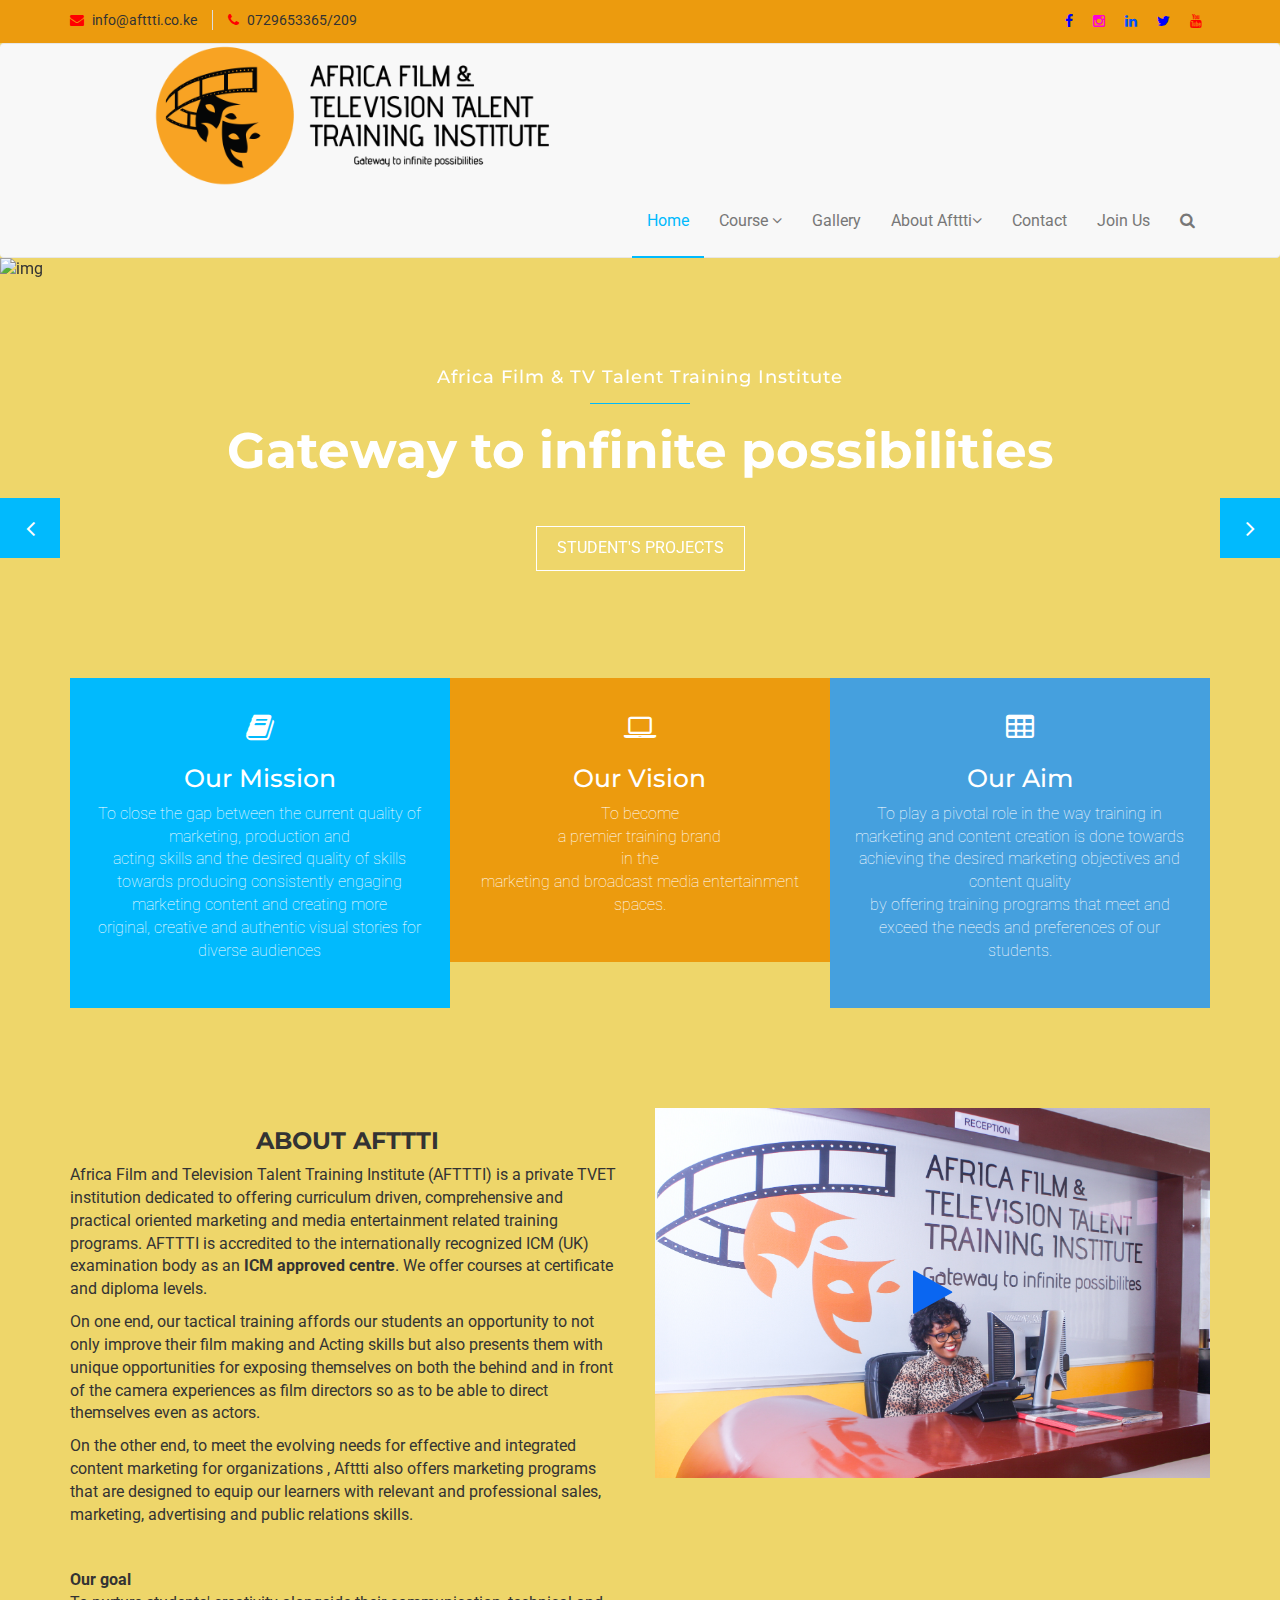
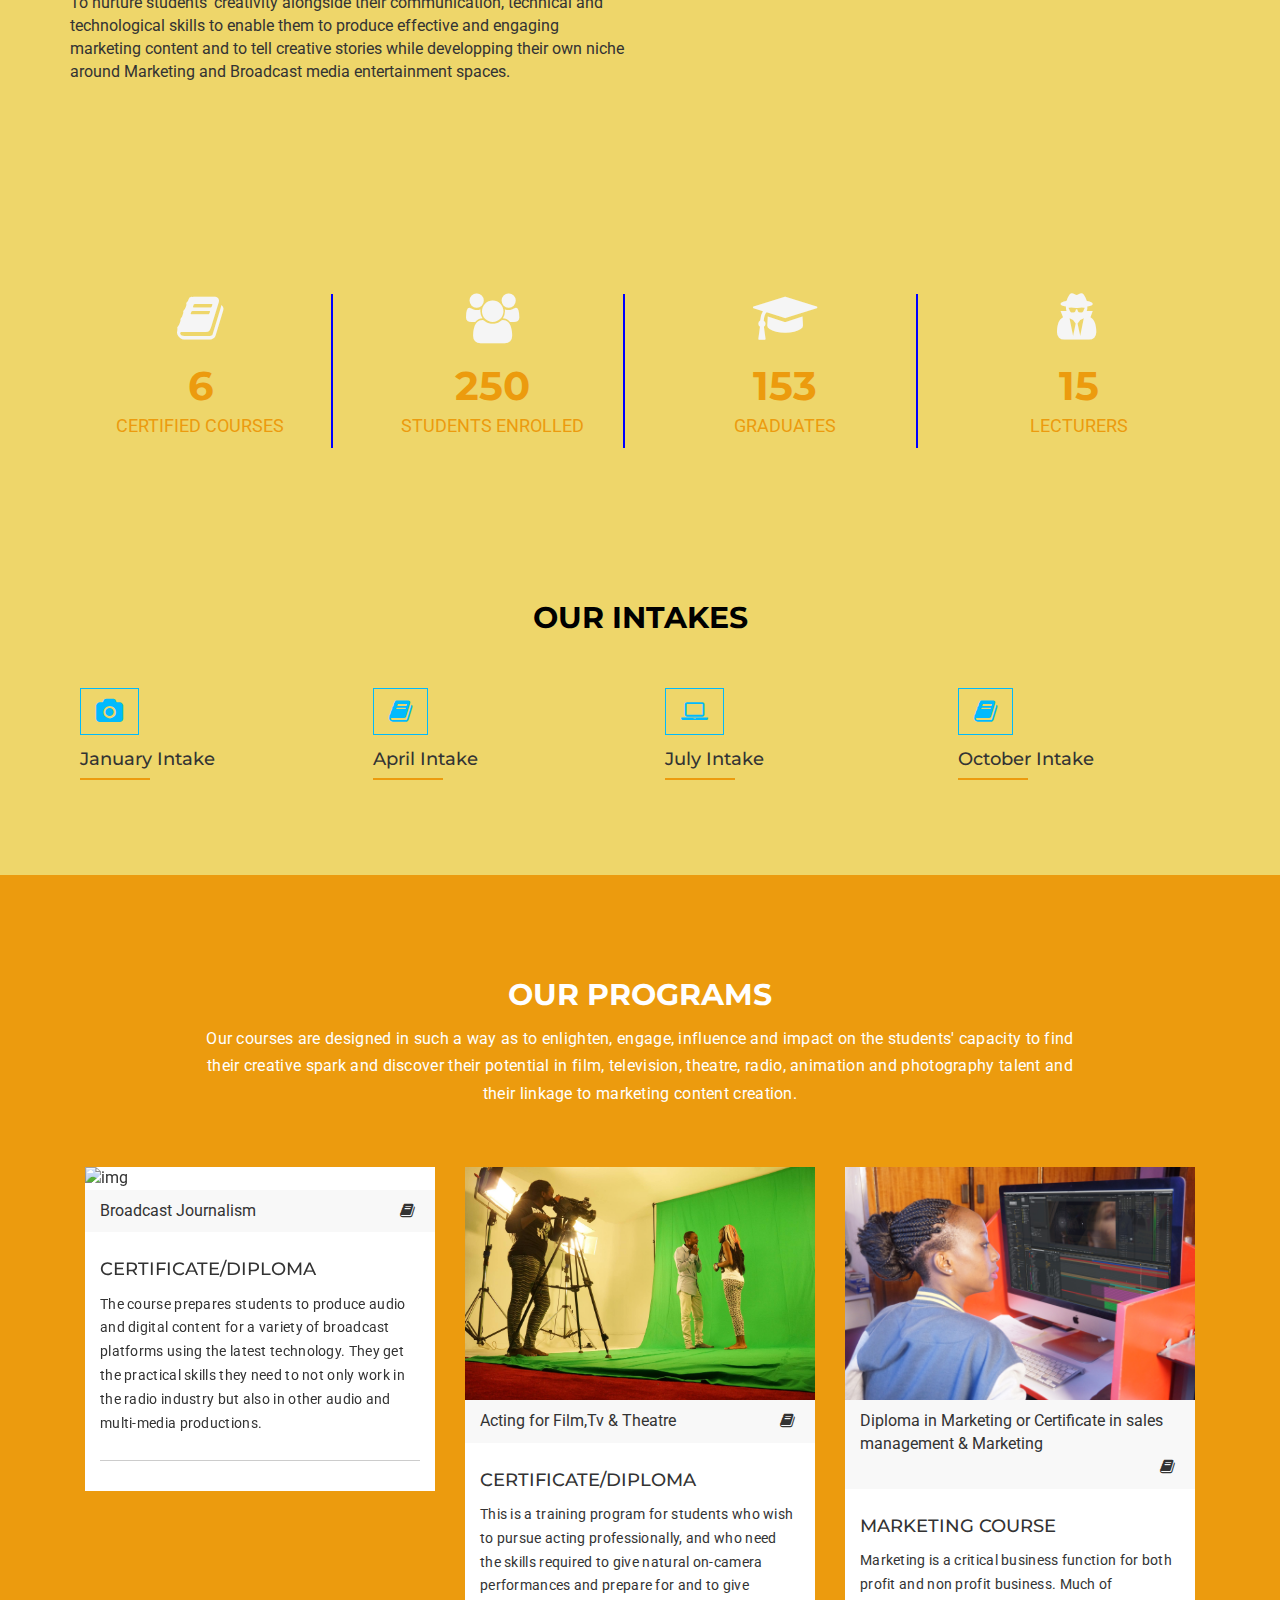
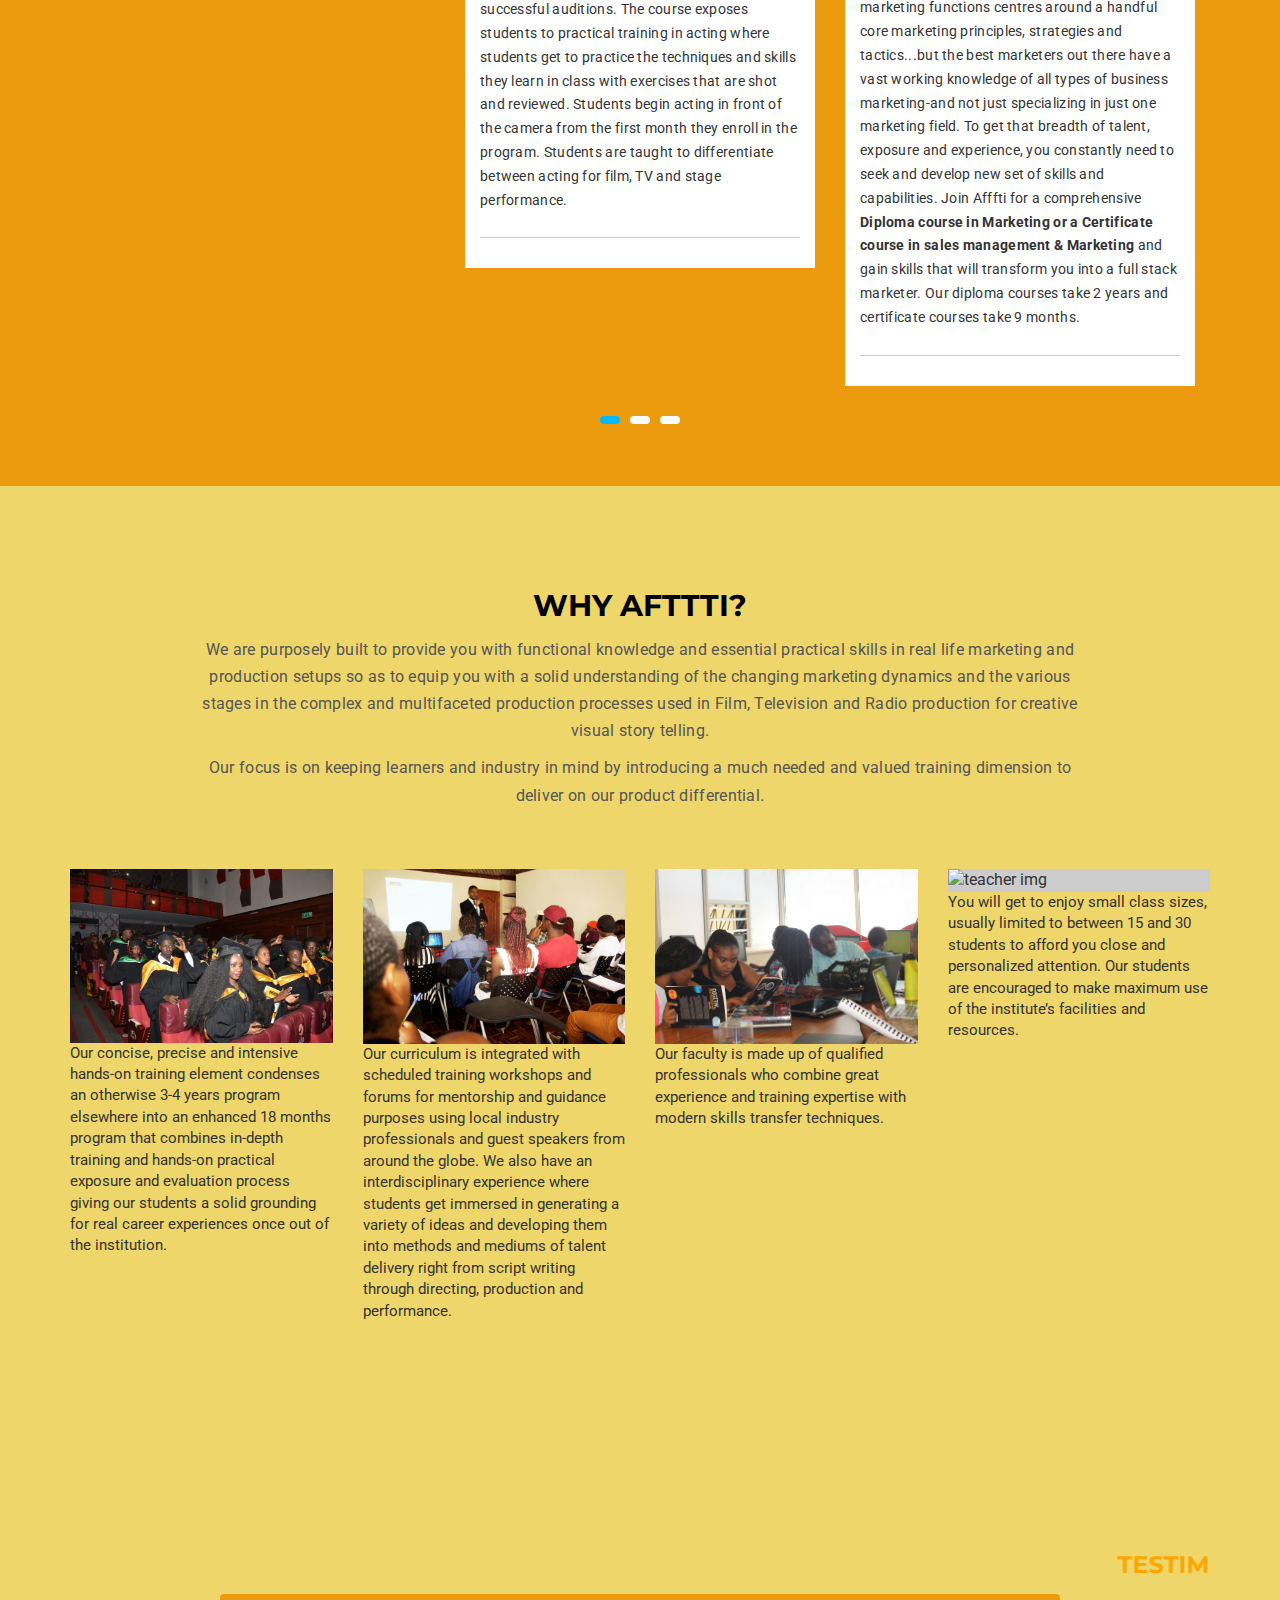
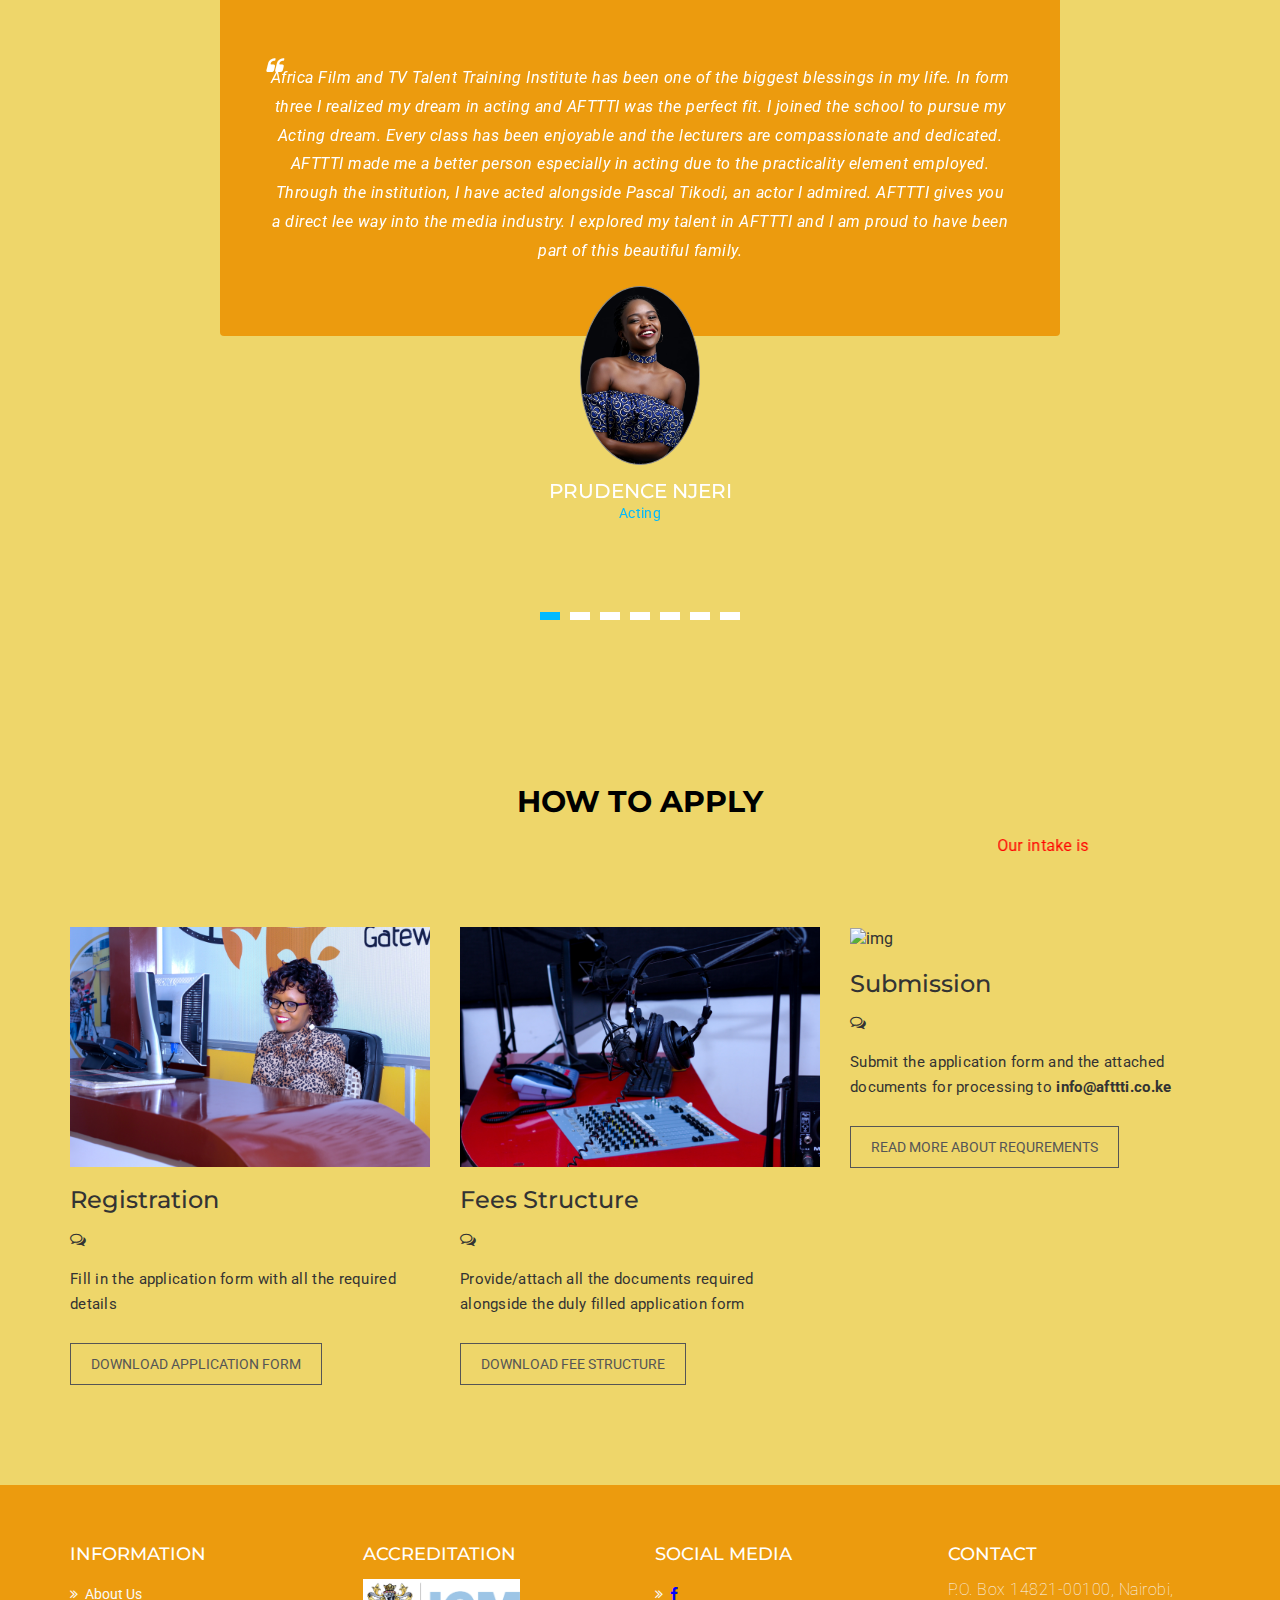
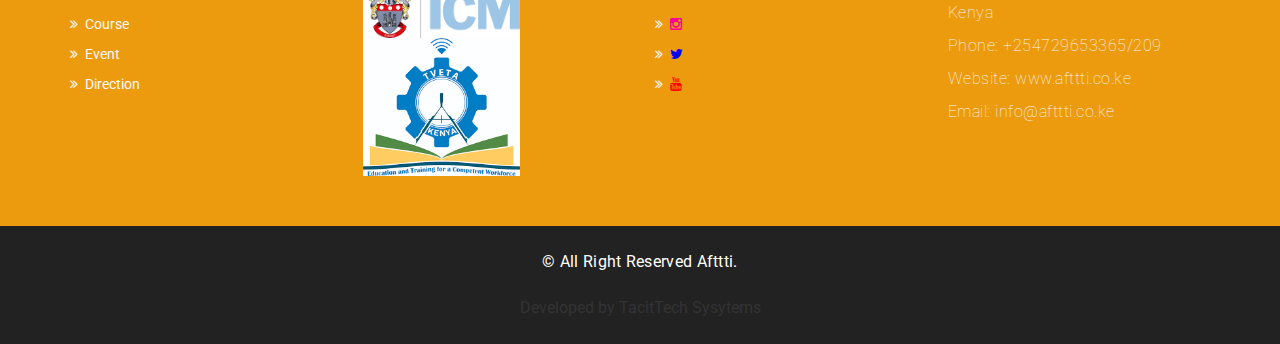
==== commit 0ebcde80: "added online form" ====
--- a/index.html
+++ b/index.html
@@ -132,6 +132,8 @@
               </ul>
             </li>            
             <li><a href="contact.html">Contact</a></li>
+            <li><a href="application.html">Join Us</a></li>
+            
                           
             <li><a href="#" id="mu-search-icon"><i class="fa fa-search"></i></a></li>
           </ul>                     
